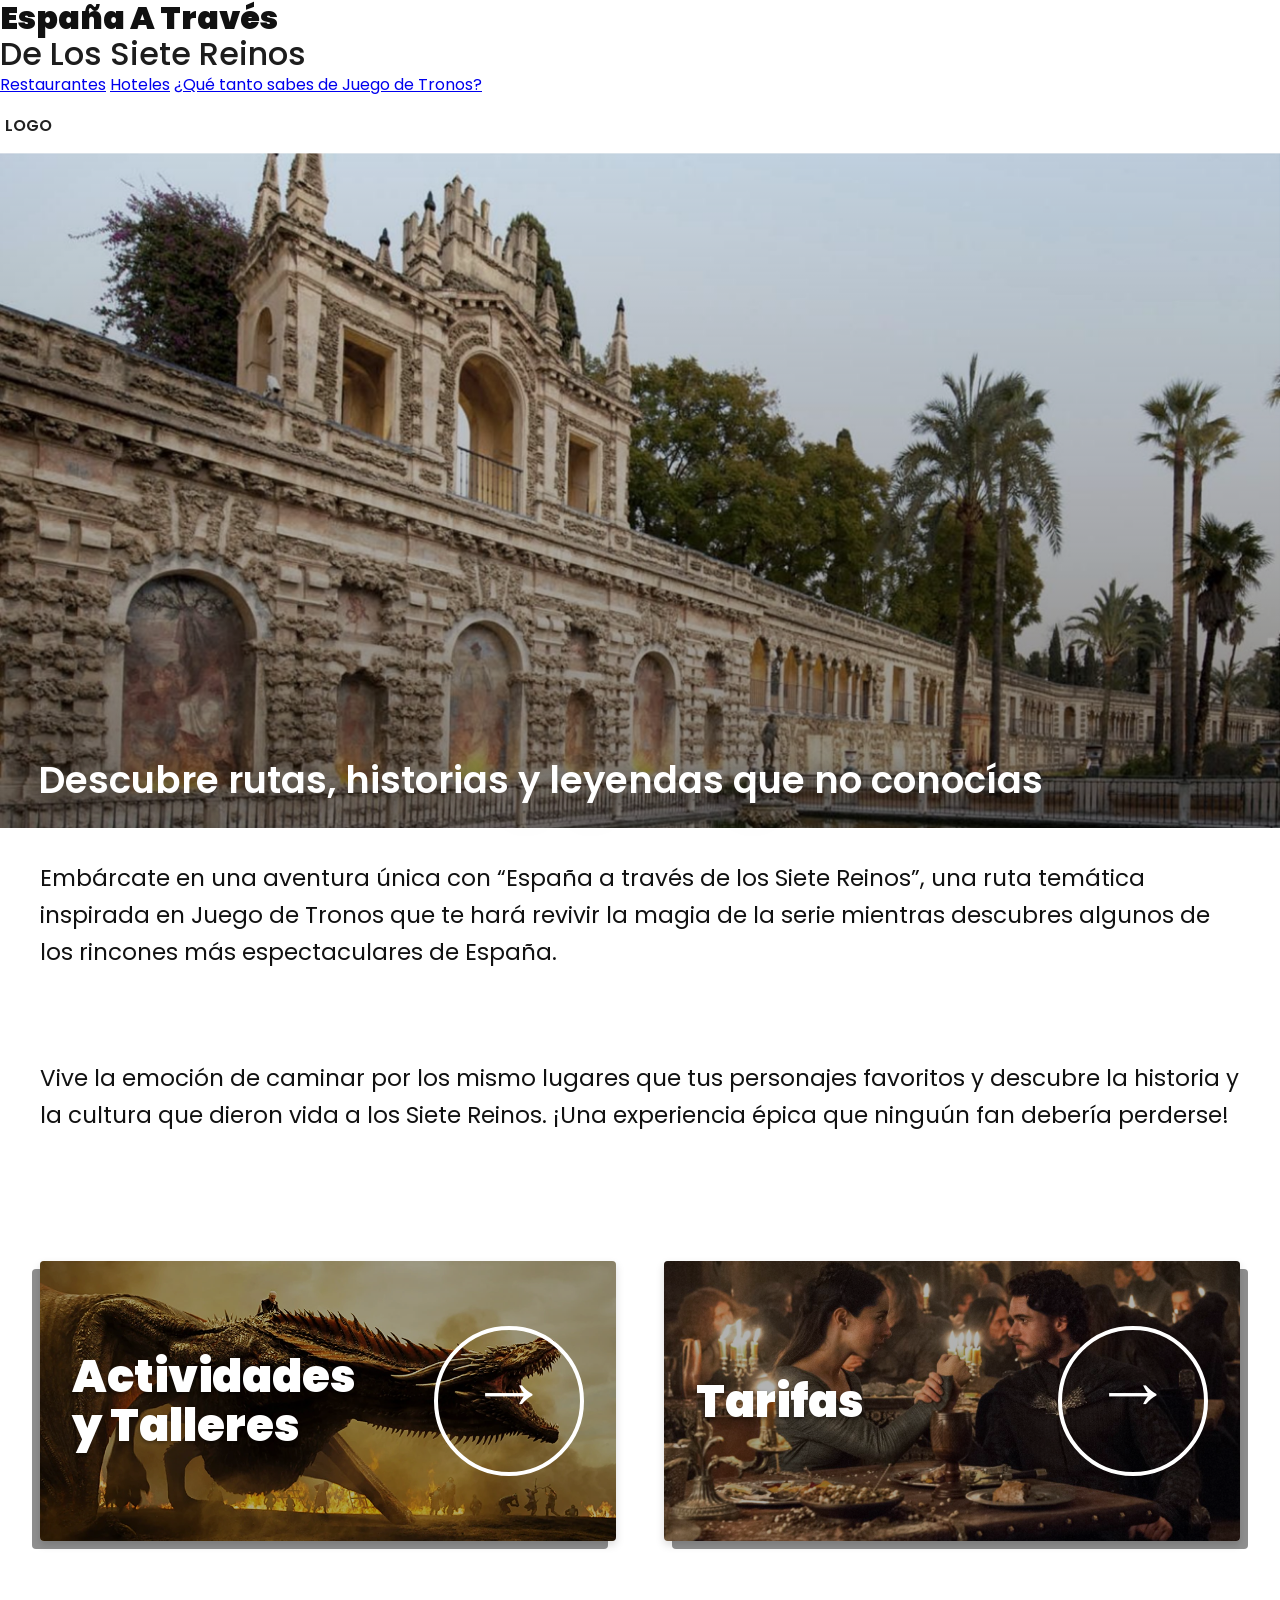
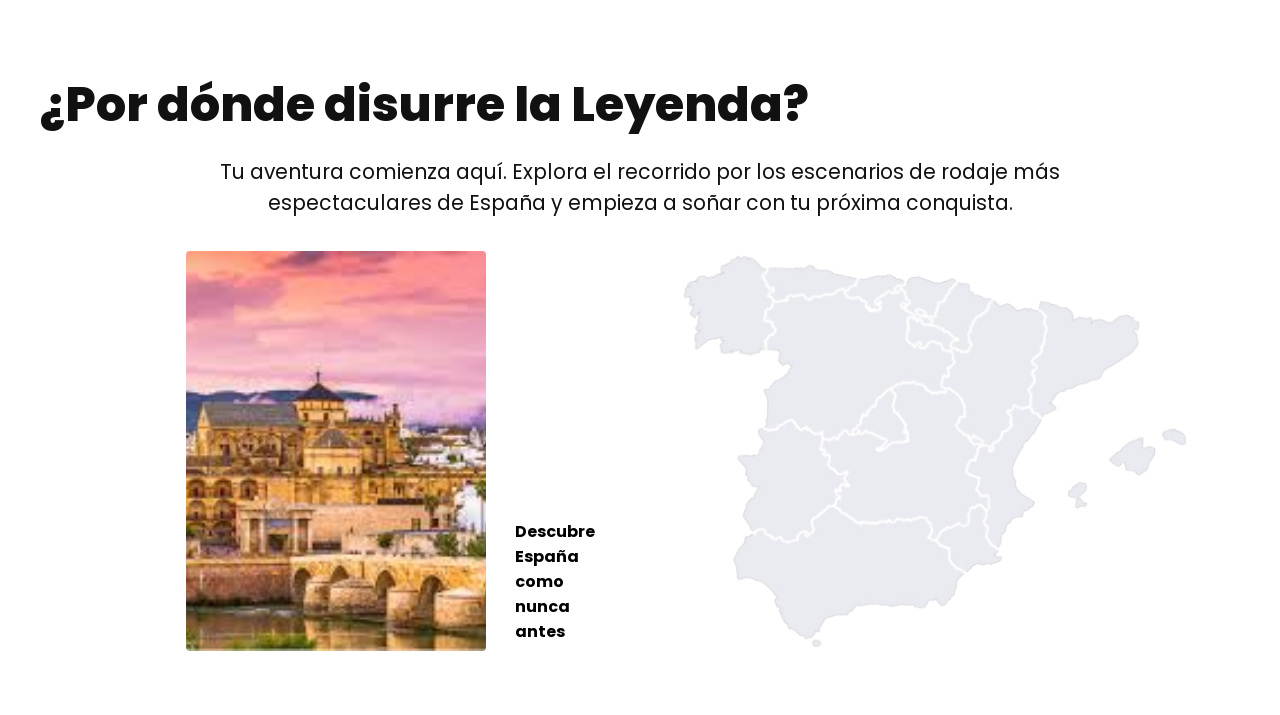
==== index.html @ ad46dc96 "Rutas y mejoras de act y tarifas" ====
<!DOCTYPE html>
<html lang="es">

<head>
    <meta charset="UTF-8">
    <meta name="viewport" content="width=device-width, initial-scale=1.0">
    <title>España A Través De Los 7 Reinos</title>
    <link href="https://fonts.googleapis.com/css2?family=Poppins:wght@400;600;800;900&display=swap" rel="stylesheet">
    <link rel="stylesheet" href="styles/main.css">
</head>

<body>
    <header class="site-header">
        <div class="header-inner">
            <div class="brand">
                <span class="brandLarge">
                    España A Través<br>
                    <small class="branSmall">De Los Siete Reinos</small>
                </span>
            </div>
            <nav class="main-nav">
                <a href="#">Restaurantes</a>
                <a href="#">Hoteles</a>
                <a href="#" class="mainNavFix">¿Qué tanto sabes de Juego de Tronos?</a>
            </nav>

            <div class="logo-circle">LOGO</div>
        </div>
    </header>

    <section class="hero" aria-label="Jardines históricos">
        <div class="hero-inner">
            <h1>Descubre rutas, historias y leyendas que no conocías</h1>
        </div>
    </section>
    <main class="intro">
        <p>
            Embárcate en una aventura única con “España a través de los Siete Reinos”,
            una ruta temática inspirada en Juego de Tronos que te hará revivir la magia
            de la serie mientras descubres algunos de los rincones más espectaculares
            de España.
        </p>
        <br>
        <p class="secondText">
            Vive la emoción de caminar por los mismo lugares que tus personajes favoritos y
            descubre la historia y la cultura que dieron vida a los Siete Reinos. ¡Una
            experiencia épica que ninguún fan debería perderse!
        </p>
        <section class="cards-section">
            <div class="cards-container">
                <div class="card card1">
                    <img src="images/actividadesTalleres.webp" alt="Actividades y Talleres">
                    <div class="card-overlay">
                        <h3>Actividades<br>y Talleres</h3>
                        <div class="card-icon">→</div>
                    </div>
                </div>
                <div class="card">
                    <img src="images/tarifas.jpeg" alt="Tarifas">
                    <div class="card-overlay">
                        <h3>Tarifas</h3>
                        <div class="card-icon">→</div>
                    </div>
                </div>
            </div>
        </section>

        <!-- nueva sección de ruta/leyenda -->
        <section class="route-section">
            <h2>¿Por dónde disurre la Leyenda?</h2>
            <p class="route-intro">
                Tu aventura comienza aquí. Explora el recorrido por los escenarios de rodaje más espectaculares
                de España y empieza a soñar con tu próxima conquista.
            </p>
            <div class="route-grid">
                <div class="route-figure">
                    <div class="route-image">
                        <img src="images/spainMap/default.jpeg" alt="Puente de Córdoba">
                    </div>
                    <div class="route-caption-right">Descubre España<br>como nunca antes</div>
                </div>
                <div class="route-map">
                    <img src="images/spainMap/spainMap.png" alt="Mapa de España">
                    <!-- aquí se podrán posicionar los marcadores dinámicamente más adelante -->
                </div>
            </div>
        </section>
    </main>
    <!-- TODO: GALERIA DE FOTOS POR LAS QUE ESTAN ACTUALIZADAS EN EL DRIVE. UNA DE CADA DE LOS QUE ESTAN EN EL MAPITA-->
</body>

</html>
---- styles/main.css ----
:root {
    --white: #fff;
    --overlay-end: rgba(0, 0, 0, 0.45);
    --overlay-start: rgba(0, 0, 0, 0.00);
}

* {
    margin: 0;
    padding: 0;
    box-sizing: border-box;
    font-family: 'Poppins', Arial, sans-serif;
}

body {
    color: #111;
}

/* Cabecera */
.route-figure {
    display: flex;
    align-items: flex-end; /* align children to the bottom */
    gap: 1rem;
    width: 50%;
    justify-self: center;
}

.route-figure .route-image {
    flex: 0 0 300px;       /* image column width (adjust as needed) */
    aspect-ratio: 3 / 4;   /* preserve rectangular shape */
    overflow: hidden;
    border-radius: 4px;
}

.route-figure .route-image img {
    width: 100%;
    height: 100%;
    object-fit: cover;
    display: block;
}

.route-caption-right {
    align-self: flex-end;   /* ensure caption sits at the bottom of the image */
    font-weight: 700;
    color: #000;
    background: rgba(255,255,255,0.9);
    padding: 0.4rem 0.8rem;
    border-radius: 4px;
}
    gap: 3.5rem;
    margin-left: auto;
}

.main-nav a {
    color: var(--white);
    text-decoration: none;
    font-size: clamp(0.25rem, 2.5vw, 1.5rem);
    font-weight: 500;
    line-height: 1.1;
    align-self: center;
}

.mainNavFix {
    width: 18rem;
}

/* Portada */
.hero {
    position: relative;
    background-image: url("../images/hero.png");
    background-size: cover;
    background-position: center top;
    background-repeat: no-repeat;
    min-width: 100%;
    min-height: 100%;
}

.hero::before {
    content: "";
    position: absolute;
    inset: 0;
    background: linear-gradient(180deg, var(--overlay-start), var(--overlay-end));
    z-index: 1;
}

.hero-inner {
    position: relative;
    z-index: 2;
    display: flex;
    align-items: flex-end;
    min-height: 75vh;
    padding-left: clamp(0.5rem, 3vw, 3rem);
    padding-bottom: clamp(1rem, 3vh, 2.5rem);
}

.hero h1 {
    color: var(--white);
    text-shadow: 0 8px 24px rgba(0, 0, 0, 0.6);
    margin: 0;
    font-size: clamp(1.5rem, 2.9vw, 3rem);
    font-weight: 600;
    line-height: 1.1;
    max-width: 80vw;
}

.logo-circle {
    width: 56px;
    height: 56px;
    border-radius: 50%;
    background: rgba(255, 255, 255, 0.35);
    display: flex;
    align-items: center;
    justify-content: center;
    color: #222;
    font-weight: 600;
}

/* Ajuste para titulo superior izquierda */
.brandLarge {
    font-size: clamp(1rem, 2.5vw, 2rem);
    font-weight: 900;
    line-height: 1.1;
}

.branSmall {
    font-size: clamp(1rem, 2.5vw, 2rem);
    font-weight: 500;
    line-height: 1.1;
    opacity: 0.95;
}

/*MAIN */
/* INTRO TEXT */
.intro {
    margin: 0 auto;
}

.intro p {
    font-size: clamp(1rem, 1.8vw, 3rem);
    line-height: 1.6;
    margin: 2rem 0;
    text-align: left;
    padding: 0 40px;
}

.intro p.secondText {
    margin-bottom: 4rem;
}

/* ACTIVIDADES Y TARIFAS */
.cards-section {
    padding: 4rem 40px;
    background-color: #fff;
}

.cards-container {
    max-width: 1200px;
    margin: 0 auto;
    display: grid;
    grid-template-columns: 1fr 1fr;
    gap: 3rem;
}

.card {
    position: relative;
    height: 280px;
    border-radius: 4px;
    overflow: hidden;
    cursor: pointer;
    box-shadow: 0 4px 8px rgba(0, 0, 0, 0.15),
        8px 8px 0 #8f8f8f;
    transition: transform 0.3s ease, box-shadow 0.3s ease;
}

.card:hover {
    transform: translateY(-4px);
    box-shadow: 0 8px 16px rgba(0, 0, 0, 0.2),
        12px 12px 0 #c0c0c0;
}

.card1 {
    box-shadow: 0 4px 8px rgba(0, 0, 0, 0.15),
        -8px 8px 0 #8f8f8f;
    transition: transform 0.3s ease, box-shadow 0.3s ease;
}

.card1:hover {
    transform: translateY(-4px);
    box-shadow: 0 8px 16px rgba(0, 0, 0, 0.2),
        -12px 12px 0 #c0c0c0;
}

.card img {
    width: 100%;
    height: 100%;
    object-fit: cover;
    display: block;
}

.card1 img {
    transform: scaleX(-1);
}

.card-overlay {
    position: absolute;
    inset: 0;
    background: rgba(0, 0, 0, 0.3);
    display: flex;
    align-items: center;
    justify-content: space-between;
    padding: 2rem;
    color: white;
}

.card-overlay h3 {
    font-size: clamp(1.8rem, 3.5vw, 2.8rem);
    font-weight: 900;
    line-height: 1.1;
    margin: 0;
    text-shadow: 0 2px 4px rgba(0, 0, 0, 0.4);
}

.card-icon {
    width: 150px;
    height: 150px;
    border: 4px solid white;
    border-radius: 50%;
    display: flex;
    justify-content: center;
    font-size: 5rem;
    flex-shrink: 0;
    transition: background 0.3s, color 0.3s;
}

.card:hover .card-icon {
    background: rgba(255, 255, 255, 1);
    color: #000000;
}

/* MAPA DE ESPAÑA*/
.route-section {
    padding: 4rem 40px;
    background-color: #fff;
    text-align: left;
}

.route-section h2 {
    font-size: clamp(2rem, 4vw, 3rem);
    font-weight: 800;
    margin-bottom: 1rem;
}

.route-section .route-intro {
    margin: 1rem 5rem 2rem;
    font-size: clamp(1rem, 1.6vw, 1.8rem);
    line-height: 1.5;
    text-align: center;
}

.route-grid {
    display: grid;
    grid-template-columns: 1fr 1fr;
    gap: 2rem;
    align-items: center;
    justify-items: center; 
}

.route-image {
    position: relative;
    width: 50%;                
    aspect-ratio: 3 / 4;/* Con esto fuerzo la "forma" de rectangulo */
    overflow: hidden;          
    border-radius: 4px;
    display: flex;
}

.route-image img {
    width: 100%;
    height: 100%;             
    object-fit: cover;   
}

.route-caption {
    color: #000;
    border-radius: 4px;
    text-align: right;
}

.route-map img {
    width: 100%;
    display: block;
    border-radius: 4px;
}

/* Responsive */
@media (max-width:1158px) {
    .hero-inner {
        padding: 2rem;
        min-height: 60vh;
    }

    .main-nav {
        display: none;
    }

    .hero h1 {
        font-size: clamp(1.4rem, 5.5vw, );
    }

    .cards-container {
        grid-template-columns: 1fr;
        gap: 2rem;
    }

    .card {
        height: 250px;
    }

}
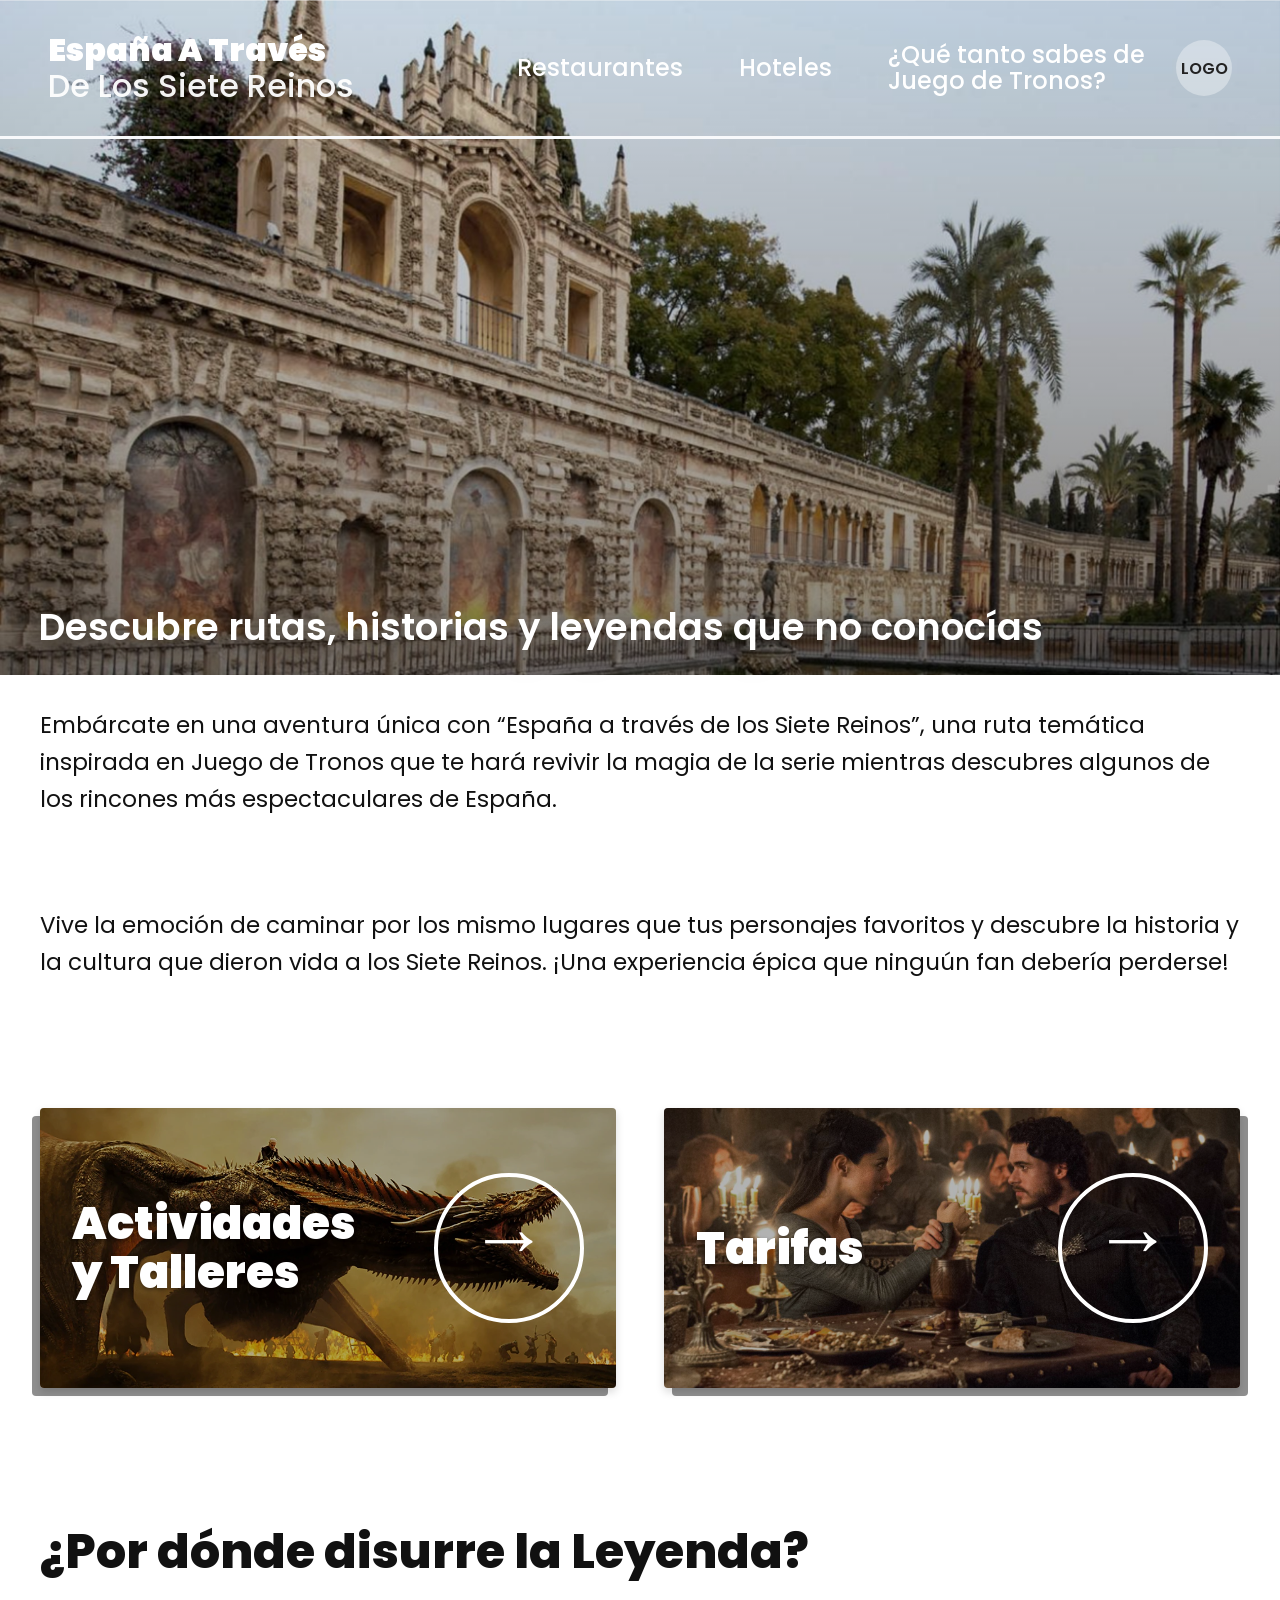
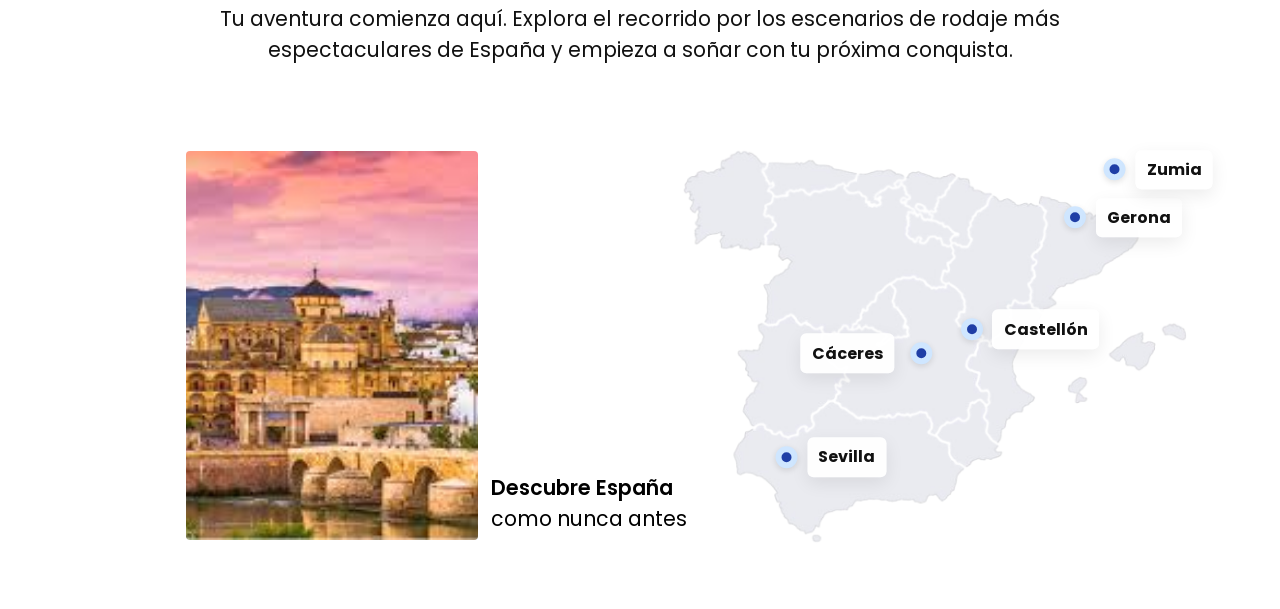
==== commit 238f5882: "Seccion de rutas por españa" ====
--- a/index.html
+++ b/index.html
@@ -73,15 +73,38 @@
                 de España y empieza a soñar con tu próxima conquista.
             </p>
             <div class="route-grid">
-                <div class="route-figure">
-                    <div class="route-image">
-                        <img src="images/spainMap/default.jpeg" alt="Puente de Córdoba">
-                    </div>
-                    <div class="route-caption-right">Descubre España<br>como nunca antes</div>
+                <div class="route-image">
+                    <img src="images/spainMap/default.jpeg" alt="Puente de Córdoba">
+                    <span class="route-caption">Descubre España<br><span class="route-sub-caption"> como nunca antes</span></span>
                 </div>
                 <div class="route-map">
                     <img src="images/spainMap/spainMap.png" alt="Mapa de España">
                     <!-- aquí se podrán posicionar los marcadores dinámicamente más adelante -->
+                    <!-- Pines de ejemplo -->
+                    <div class="map-pin" style="left:30%; top:78%;">
+                        <span class="pin-dot" aria-hidden="true"></span>
+                        <span class="pin-label">Sevilla</span>
+                    </div>
+
+                    <div class="map-pin label-left" style="left:36%; top:52%;">
+                        <span class="pin-dot" aria-hidden="true"></span>
+                        <span class="pin-label">Cáceres</span>
+                    </div>
+
+                    <div class="map-pin" style="left:64%; top:46%;">
+                        <span class="pin-dot" aria-hidden="true"></span>
+                        <span class="pin-label">Castellón</span>
+                    </div>
+
+                    <div class="map-pin" style="left:80%; top:18%;">
+                        <span class="pin-dot" aria-hidden="true"></span>
+                        <span class="pin-label">Gerona</span>
+                    </div>
+
+                    <div class="map-pin" style="left:86%; top:6%;">
+                        <span class="pin-dot" aria-hidden="true"></span>
+                        <span class="pin-label">Zumia</span>
+                    </div>
                 </div>
             </div>
         </section>
--- a/styles/main.css
+++ b/styles/main.css
@@ -16,36 +16,27 @@
 }
 
 /* Cabecera */
-.route-figure {
-    display: flex;
-    align-items: flex-end; /* align children to the bottom */
-    gap: 1rem;
-    width: 50%;
-    justify-self: center;
-}
-
-.route-figure .route-image {
-    flex: 0 0 300px;       /* image column width (adjust as needed) */
-    aspect-ratio: 3 / 4;   /* preserve rectangular shape */
-    overflow: hidden;
-    border-radius: 4px;
-}
-
-.route-figure .route-image img {
-    width: 100%;
-    height: 100%;
-    object-fit: cover;
-    display: block;
-}
-
-.route-caption-right {
-    align-self: flex-end;   /* ensure caption sits at the bottom of the image */
-    font-weight: 700;
-    color: #000;
-    background: rgba(255,255,255,0.9);
-    padding: 0.4rem 0.8rem;
-    border-radius: 4px;
-}
+.site-header {
+    position: absolute;
+    top: 0;
+    left: 0;
+    right: 0;
+    z-index: 5;
+    border-bottom: 3px solid #f8f9fb;
+}
+
+.header-inner {
+    display: flex;
+    justify-content: space-between;
+    align-items: center;
+    padding: 1.25rem 3rem;
+    padding-top: 2rem;
+    padding-bottom: 2rem;
+    color: var(--white);
+}
+
+.main-nav {
+    display: flex;
     gap: 3.5rem;
     margin-left: auto;
 }
@@ -250,7 +241,7 @@
 }
 
 .route-section .route-intro {
-    margin: 1rem 5rem 2rem;
+    margin: 1rem 5rem 5rem;
     font-size: clamp(1rem, 1.6vw, 1.8rem);
     line-height: 1.5;
     text-align: center;
@@ -266,29 +257,89 @@
 
 .route-image {
     position: relative;
-    width: 50%;                
-    aspect-ratio: 3 / 4;/* Con esto fuerzo la "forma" de rectangulo */
-    overflow: hidden;          
+    width: 50%;
+    aspect-ratio: 3 / 4; /* fuerza la forma rectangular */
+    overflow: visible;   /* permitir que la caption se muestre fuera */
     border-radius: 4px;
-    display: flex;
+    display: block;
 }
 
 .route-image img {
     width: 100%;
-    height: 100%;             
-    object-fit: cover;   
-}
-
-.route-caption {
+    height: 100%;
+    object-fit: cover;
+    display: block;
+    border-radius: 4px;
+}
+
+/* mover la caption fuera a la derecha y alineada al fondo */
+.route-image .route-caption {
+    position: absolute;
+    left: calc(100%);
+    bottom: 0;
+    padding: 0.4rem 0.8rem;
     color: #000;
-    border-radius: 4px;
-    text-align: right;
+    white-space: nowrap;
+    z-index: 5;
+    font-size: clamp(0.5rem, 1.6vw, 1.6rem);
+    font-weight: 600;
+}
+.route-sub-caption{
+    font-weight: 400;
+        font-size: clamp(0.5rem, 1.6vw, 1.5rem);
+}
+/* En pantallas pequeñas la caption pasa debajo y entra en el flujo */
+@media (max-width: 1158px) {
+    .route-image .route-caption {
+        position: static;
+        display: inline-block;
+        margin-top: 0.75rem;
+        white-space: normal;
+        box-shadow: none;
+    }
 }
 
 .route-map img {
     width: 100%;
     display: block;
     border-radius: 4px;
+}
+
+/* MAP PINS */
+.route-map { position: relative; }
+.map-pin {
+    position: absolute;
+    display: flex;
+    align-items: center;
+    gap: 0.6rem;
+    transform: translate(-50%, -50%); /* centra el punto en la coordenada */
+    pointer-events: auto;
+}
+.map-pin .pin-dot {
+    width: 22px;
+    height: 22px;
+    border-radius: 50%;
+    background: #1f3ea6;           /* azul interior */
+    border: 6px solid #cfe6ff;     /* borde celeste */
+    box-shadow: 0 2px 6px rgba(0,0,0,0.12);
+    flex: 0 0 auto;
+}
+.map-pin .pin-label {
+    background: rgba(255,255,255,0.95);
+    padding: 0.45rem 0.7rem;
+    border-radius: 6px;
+    font-weight: 700;
+    color: #111;
+    box-shadow: 0 6px 18px rgba(0,0,0,0.08);
+    white-space: nowrap;
+}
+.map-pin.label-left { flex-direction: row-reverse; }
+.map-pin.label-left .pin-label { margin-right: 0.4rem; }
+
+@media (max-width: 600px) {
+    .map-pin .pin-dot { width: 16px; height: 16px; border-width: 4px; }
+    .map-pin .pin-label { font-size: 0.9rem; white-space: normal; }
+    .map-pin.stack { flex-direction: column; transform: translate(-50%, -60%); gap: 0.35rem; }
 }
 
 /* Responsive */
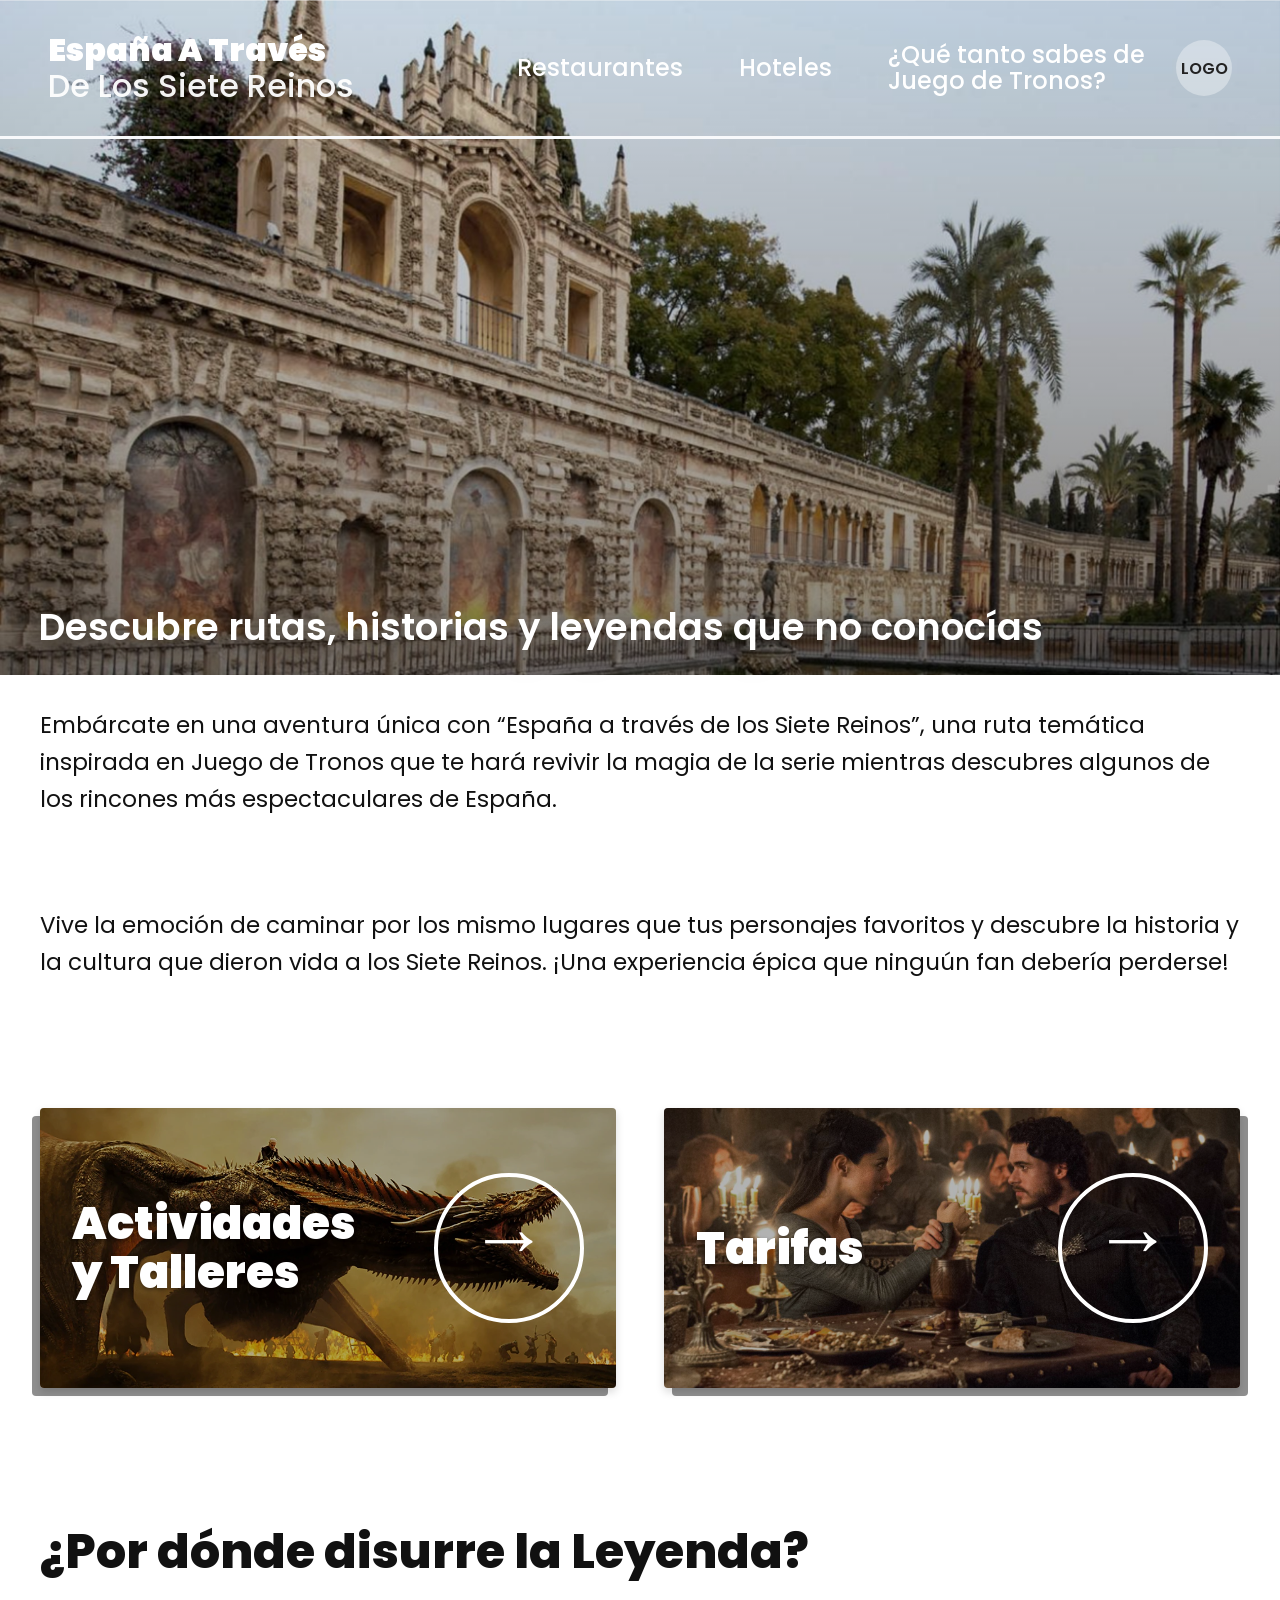
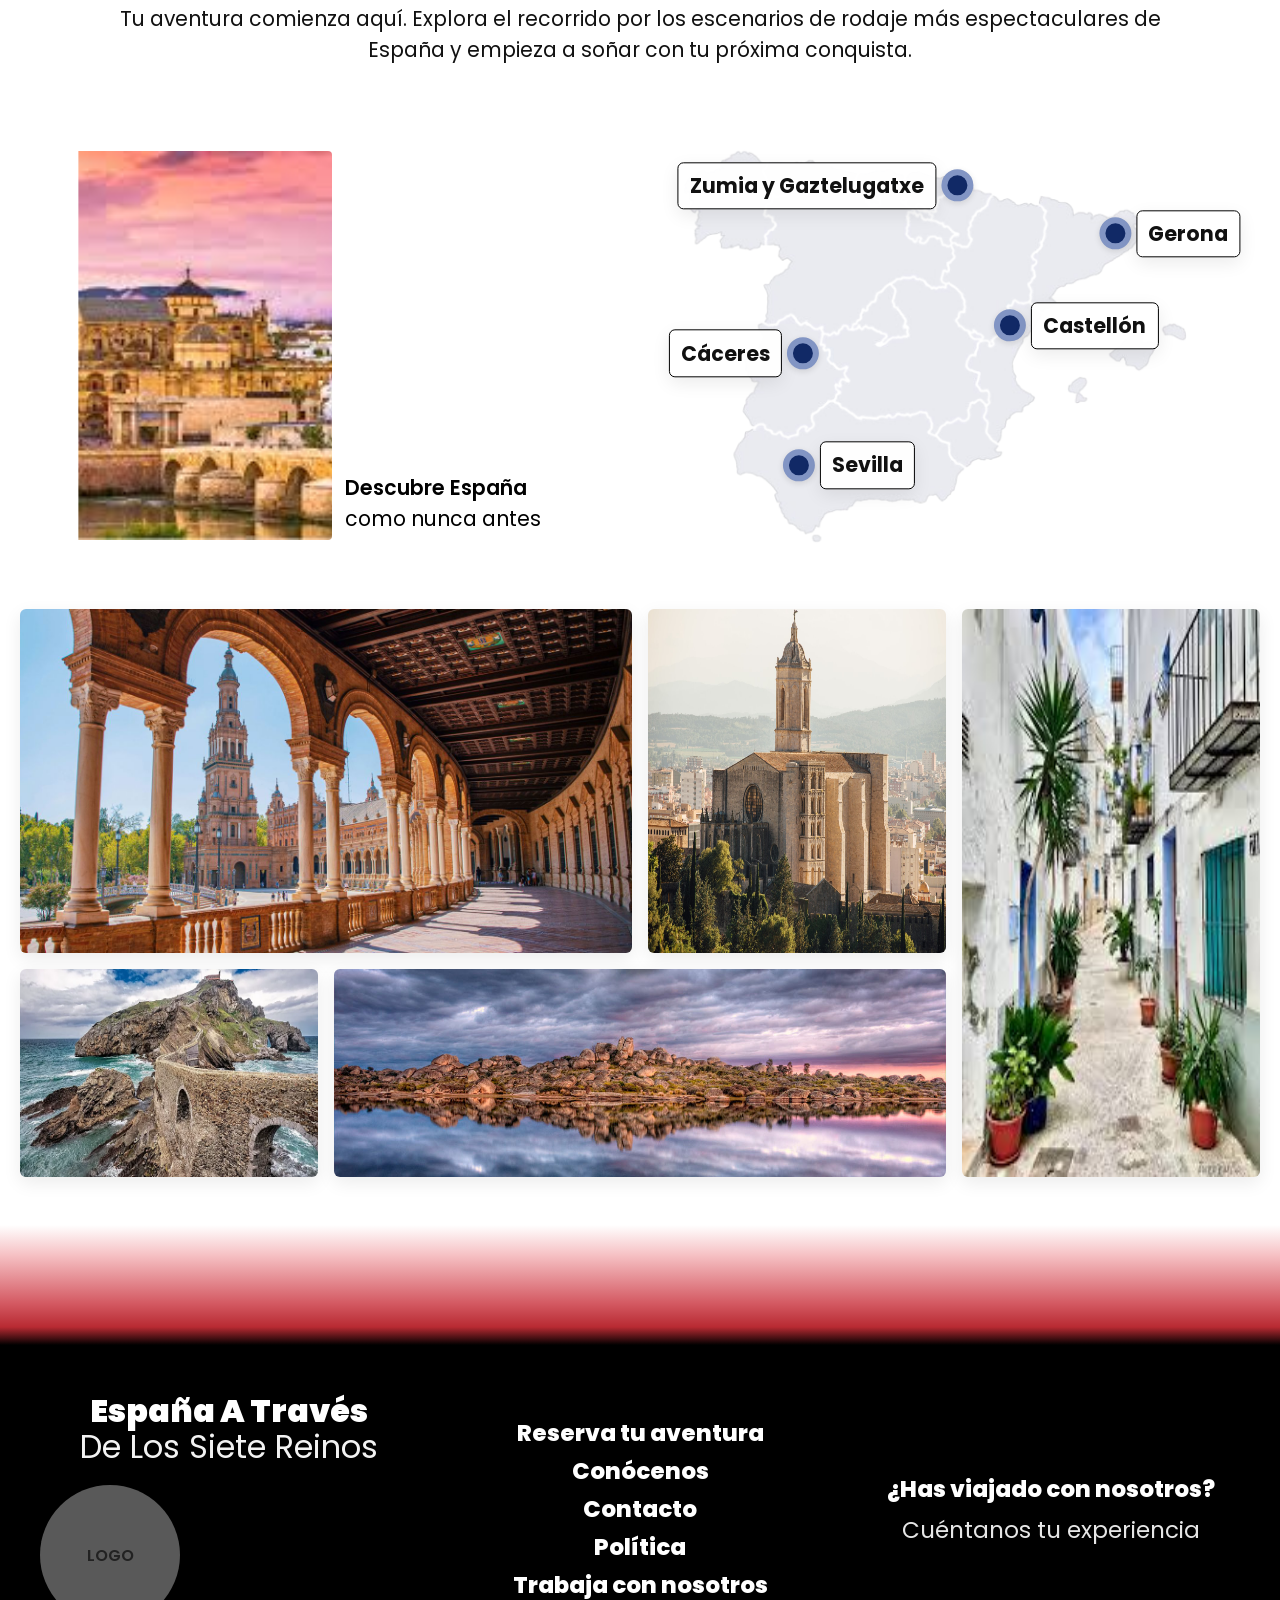
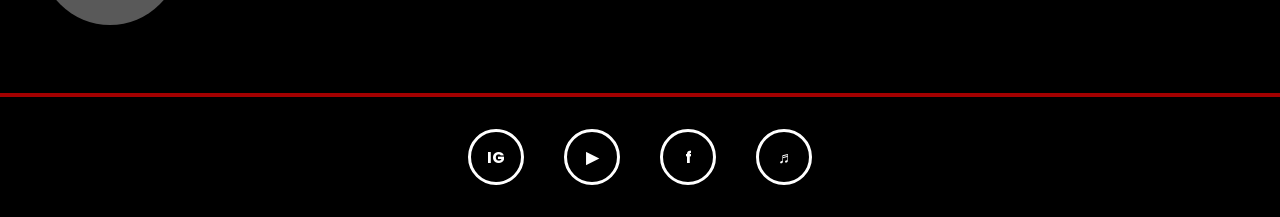
==== commit b9ae9091: "Primer boceto.TODO: Mejorar imagenes, poner logos de redes sociales en el footer y cambiar logo" ====
--- a/index.html
+++ b/index.html
@@ -64,8 +64,6 @@
                 </div>
             </div>
         </section>
-
-        <!-- nueva sección de ruta/leyenda -->
         <section class="route-section">
             <h2>¿Por dónde disurre la Leyenda?</h2>
             <p class="route-intro">
@@ -75,41 +73,97 @@
             <div class="route-grid">
                 <div class="route-image">
                     <img src="images/spainMap/default.jpeg" alt="Puente de Córdoba">
-                    <span class="route-caption">Descubre España<br><span class="route-sub-caption"> como nunca antes</span></span>
+                    <span class="route-caption">Descubre España<br><span class="route-sub-caption"> como nunca
+                            antes</span></span>
                 </div>
                 <div class="route-map">
                     <img src="images/spainMap/spainMap.png" alt="Mapa de España">
                     <!-- aquí se podrán posicionar los marcadores dinámicamente más adelante -->
                     <!-- Pines de ejemplo -->
-                    <div class="map-pin" style="left:30%; top:78%;">
+                    <div class="map-pin" style="left:33%; top:80%;">
                         <span class="pin-dot" aria-hidden="true"></span>
                         <span class="pin-label">Sevilla</span>
                     </div>
 
-                    <div class="map-pin label-left" style="left:36%; top:52%;">
+                    <div class="map-pin label-left" style="left:15%; top:52%;">
                         <span class="pin-dot" aria-hidden="true"></span>
                         <span class="pin-label">Cáceres</span>
                     </div>
 
-                    <div class="map-pin" style="left:64%; top:46%;">
+                    <div class="map-pin" style="left:72%; top:45%;">
                         <span class="pin-dot" aria-hidden="true"></span>
                         <span class="pin-label">Castellón</span>
                     </div>
 
-                    <div class="map-pin" style="left:80%; top:18%;">
+                    <div class="map-pin" style="left:88%; top:22%;">
                         <span class="pin-dot" aria-hidden="true"></span>
                         <span class="pin-label">Gerona</span>
                     </div>
 
-                    <div class="map-pin" style="left:86%; top:6%;">
+                    <div class="map-pin label-left" style="left:29%; top:10%;">
                         <span class="pin-dot" aria-hidden="true"></span>
-                        <span class="pin-label">Zumia</span>
+                        <span class="pin-label">Zumia y Gaztelugatxe</span>
                     </div>
                 </div>
             </div>
         </section>
+        <section class="gallery-section">
+            <div class="gallery-grid">
+                <figure class="gallery-item gallery-sevilla">
+                    <img src="images/gallery/Sevilla%201.jpeg" alt="Sevilla">
+                </figure>
+                <figure class="gallery-item gallery-gerona">
+                    <img src="images/gallery/Gerona%202.jpeg" alt="Gerona">
+                </figure>
+                <figure class="gallery-item gallery-castellon">
+                    <img src="images/gallery/Castellon%203.jpeg" alt="Castellón">
+                </figure>
+                <figure class="gallery-item gallery-gaztelugatxe">
+                    <img src="images/gallery/Gaxtelugatxe%204.jpeg" alt="Gaztelugatxe">
+                </figure>
+                <figure class="gallery-item gallery-caceres">
+                    <img src="images/gallery/Caceres%205.jpeg" alt="Cáceres">
+                </figure>
+            </div>
+        </section>
     </main>
-    <!-- TODO: GALERIA DE FOTOS POR LAS QUE ESTAN ACTUALIZADAS EN EL DRIVE. UNA DE CADA DE LOS QUE ESTAN EN EL MAPITA-->
+    <!-- FOOTER -->
+    <section class="site-footer" aria-label="Footer">
+        <div class="footer-gradient" aria-hidden="true"></div>
+
+        <footer class="footer-inner">
+            <div class="footer-col footer-brand">
+                <div class="brand">
+                    <span class="brandLarge">España A Través<br><small class="branSmall">De Los Siete
+                            Reinos</small></span>
+                </div>
+                <div class="logo-circle footer-logo">LOGO</div>
+            </div>
+
+            <div class="footer-col footer-links">
+                <ul>
+                    <li>Reserva tu aventura</li>
+                    <li>Conócenos</li>
+                    <li>Contacto</li>
+                    <li>Política</li>
+                    <li>Trabaja con nosotros</li>
+                </ul>
+            </div>
+
+            <div class="footer-col footer-cta">
+                <h3>¿Has viajado con nosotros?</h3>
+                <p>Cuéntanos tu experiencia</p>
+            </div>
+        </footer>
+
+        <div class="footer-divider" role="presentation"></div>
+
+        <div class="footer-social" aria-label="Redes sociales">
+            <a class="social-icon" href="#" aria-hidden="true">IG</a>
+            <a class="social-icon" href="#" aria-hidden="true">▶</a>
+            <a class="social-icon" href="#" aria-hidden="true">f</a>
+            <a class="social-icon" href="#" aria-hidden="true">♬</a>
+        </div>
+    </section>
 </body>
-
 </html>
--- a/styles/main.css
+++ b/styles/main.css
@@ -241,7 +241,8 @@
 }
 
 .route-section .route-intro {
-    margin: 1rem 5rem 5rem;
+    margin-top: 1rem;
+    margin-bottom: 5rem;
     font-size: clamp(1rem, 1.6vw, 1.8rem);
     line-height: 1.5;
     text-align: center;
@@ -252,14 +253,14 @@
     grid-template-columns: 1fr 1fr;
     gap: 2rem;
     align-items: center;
-    justify-items: center; 
+    justify-items: stretch;
 }
 
 .route-image {
     position: relative;
     width: 50%;
-    aspect-ratio: 3 / 4; /* fuerza la forma rectangular */
-    overflow: visible;   /* permitir que la caption se muestre fuera */
+    aspect-ratio: 3 / 4;
+    overflow: visible;
     border-radius: 4px;
     display: block;
 }
@@ -270,6 +271,7 @@
     object-fit: cover;
     display: block;
     border-radius: 4px;
+    padding-left: clamp(0.5rem, 3vw, 3rem);
 }
 
 /* mover la caption fuera a la derecha y alineada al fondo */
@@ -284,12 +286,259 @@
     font-size: clamp(0.5rem, 1.6vw, 1.6rem);
     font-weight: 600;
 }
-.route-sub-caption{
+
+.route-sub-caption {
     font-weight: 400;
-        font-size: clamp(0.5rem, 1.6vw, 1.5rem);
-}
-/* En pantallas pequeñas la caption pasa debajo y entra en el flujo */
-@media (max-width: 1158px) {
+    font-size: clamp(0.5rem, 1.6vw, 1.5rem);
+}
+
+.route-map img {
+    width: 100%;
+    display: block;
+    border-radius: 4px;
+}
+
+/* MAP PINS */
+.route-map {
+    position: relative;
+
+}
+
+.map-pin {
+    position: absolute;
+    display: flex;
+    align-items: center;
+    gap: 0.3rem;
+    transform: translate(-50%, -50%);
+    pointer-events: auto;
+}
+
+.map-pin .pin-dot {
+    width: 2rem;
+    height: 2rem;
+    border-radius: 50%;
+    background: #112966;
+    border: 6px solid #8295c4;
+    box-shadow: 0 2px 6px rgba(0, 0, 0, 0.12);
+    flex: 0 0 auto;
+}
+
+.map-pin .pin-label {
+    background: rgba(255, 255, 255, 0.95);
+    padding: 0.45rem 0.7rem;
+    border-radius: 6px;
+    font-weight: 700;
+    color: #111;
+    box-shadow: 0 6px 18px rgba(0, 0, 0, 0.08);
+    white-space: nowrap;
+    border: 1px solid #000;
+    font-size: clamp(0.2rem, 1.6vw, 1.3rem);
+}
+
+.map-pin.label-left {
+    flex-direction: row-reverse;
+}
+
+/* GALERÍA*/
+.gallery-grid {
+    margin: 0 auto;
+    display: grid;
+    grid-template-columns: repeat(8, 1fr);
+    gap: 1rem;
+    padding: 0 20px;
+    padding-bottom: 3rem;
+    align-items: stretch;
+}
+
+.gallery-sevilla {
+    grid-column: 1 / span 4;
+    grid-row: 1;
+}
+
+.gallery-gerona {
+    grid-column: 5 / span 2;
+    grid-row: 1;
+}
+
+.gallery-castellon {
+    grid-column: 7 / span 2;
+    grid-row: 1 / span 2;
+}
+
+.gallery-gaztelugatxe {
+    grid-column: 1 / span 2;
+    grid-row: 2;
+}
+
+.gallery-caceres {
+    grid-column: 3 / span 4;
+    grid-row: 2;
+}
+
+.gallery-item img {
+    width: 100%;
+    display: block;
+    border-radius: 6px;
+    box-shadow: 0 6px 18px rgba(0, 0, 0, 0.08);
+}
+
+/* Tamaños personalizados de cada uno */
+.gallery-gerona img {
+    height: 100%;
+}
+
+.gallery-castellon img {
+    height: 100%;
+
+}
+
+.gallery-gaztelugatxe img {
+    height: 100%;
+}
+
+/* FOOTER */
+.site-footer {
+    background: #000000;
+    color: #fff;
+}
+
+/* banda superior con sombreado rojo (#b82a32) */
+.footer-gradient {
+    height: 120px;
+    background: linear-gradient(to bottom,
+            #fff 0%,
+            #f6c1c4 25%,
+            #d45a63 65%,
+            #b82a32 85%,
+            #000000 100%);
+}
+
+/* estructura principal del footer */
+.footer-inner {
+    display: flex;
+    gap: 2rem;
+    justify-content: space-between;
+    align-items: center;
+    padding: 3rem 40px;
+    margin: 0 auto;
+}
+
+/* columnas */
+.footer-col {
+    flex: 1;
+    min-width: 180px;
+    justify-items: center;
+    text-align: center;
+}
+
+/* Brand + logo (izquierda) */
+.footer-brand .brandLarge {
+    color: #fff;
+}
+
+.footer-brand .branSmall {
+    margin-top: 0.25rem;
+    font-weight: 400;
+}
+
+/* usar el mismo estilo de .logo-circle del header pero más grande */
+.footer-logo {
+    width: 140px;
+    height: 140px;
+    border-radius: 50%;
+    background: rgba(255, 255, 255, 0.35);
+    display: flex;
+    align-items: center;
+    justify-content: center;
+    color: #222;
+    font-weight: 600;
+    margin-top: 1.25rem;
+}
+
+/* links centrales */
+.footer-links ul {
+    list-style: none;
+    text-align: center;
+    padding: 0;
+    margin: 0;
+}
+
+.footer-links li {
+    font-weight: 800;
+    margin: 0.25rem 0;
+    color: #fff;
+    font-size: clamp(0.9rem, 1.8vw, 1.5rem);
+}
+
+.footer-cta h3 {
+    font-size: clamp(0.9rem, 1.8vw, 1.5rem);
+    font-weight: 800;
+    margin-bottom: 0.4rem;
+}
+
+.footer-cta p {
+    margin: 0;
+    opacity: 0.9;
+    font-size: clamp(0.9rem, 1.8vw, 1.5rem);
+
+}
+
+/* línea divisoria (color #a30000) */
+.footer-divider {
+    margin: 1.25rem auto 0;
+    border-top: 4px solid #a30000;
+}
+
+/* zona social */
+.footer-social {
+    display: flex;
+    justify-content: center;
+    gap: 2.5rem;
+    padding: 0 20px;
+    padding-top: 2rem;
+    padding-bottom: 2rem;
+}
+
+/* iconos simples como círculos */
+.social-icon {
+    display: inline-flex;
+    align-items: center;
+    justify-content: center;
+    width: 56px;
+    height: 56px;
+    border-radius: 50%;
+    border: 3px solid #fff;
+    color: #fff;
+    text-decoration: none;
+    font-weight: 700;
+    background: transparent;
+    box-shadow: 0 6px 18px rgba(0, 0, 0, 0.4);
+}
+
+/* Responsive */
+@media (max-width:1158px) {
+    .hero-inner {
+        padding: 2rem;
+        min-height: 60vh;
+    }
+
+    .main-nav {
+        display: none;
+    }
+
+    .hero h1 {
+        font-size: clamp(1.4rem, 5.5vw, );
+    }
+
+    .cards-container {
+        grid-template-columns: 1fr;
+        gap: 2rem;
+    }
+
+    .card {
+        height: 250px;
+    }
+
     .route-image .route-caption {
         position: static;
         display: inline-block;
@@ -297,73 +546,67 @@
         white-space: normal;
         box-shadow: none;
     }
-}
-
-.route-map img {
-    width: 100%;
-    display: block;
-    border-radius: 4px;
-}
-
-/* MAP PINS */
-.route-map { position: relative; }
-.map-pin {
-    position: absolute;
-    display: flex;
-    align-items: center;
-    gap: 0.6rem;
-    transform: translate(-50%, -50%); /* centra el punto en la coordenada */
-    pointer-events: auto;
-}
-.map-pin .pin-dot {
-    width: 22px;
-    height: 22px;
-    border-radius: 50%;
-    background: #1f3ea6;           /* azul interior */
-    border: 6px solid #cfe6ff;     /* borde celeste */
-    box-shadow: 0 2px 6px rgba(0,0,0,0.12);
-    flex: 0 0 auto;
-}
-.map-pin .pin-label {
-    background: rgba(255,255,255,0.95);
-    padding: 0.45rem 0.7rem;
-    border-radius: 6px;
-    font-weight: 700;
-    color: #111;
-    box-shadow: 0 6px 18px rgba(0,0,0,0.08);
-    white-space: nowrap;
-}
-.map-pin.label-left { flex-direction: row-reverse; }
-.map-pin.label-left .pin-label { margin-right: 0.4rem; }
+
+}
+
+@media (max-width: 900px) {
+    .footer-inner {
+        flex-direction: column;
+        align-items: flex-start;
+        padding: 2rem 20px;
+        gap: 1.5rem;
+    }
+
+    .footer-brand {
+        display: flex;
+        gap: 1rem;
+        align-items: center;
+    }
+
+    .footer-links ul {
+        text-align: left;
+    }
+
+    .footer-divider,
+    .footer-social {
+        margin-left: 20px;
+        margin-right: 20px;
+    }
+
+    .footer-logo {
+        width: 110px;
+        height: 110px;
+    }
+}
 
 @media (max-width: 600px) {
-    .map-pin .pin-dot { width: 16px; height: 16px; border-width: 4px; }
-    .map-pin .pin-label { font-size: 0.9rem; white-space: normal; }
-    .map-pin.stack { flex-direction: column; transform: translate(-50%, -60%); gap: 0.35rem; }
-}
-
-/* Responsive */
-@media (max-width:1158px) {
-    .hero-inner {
-        padding: 2rem;
-        min-height: 60vh;
-    }
-
-    .main-nav {
-        display: none;
-    }
-
-    .hero h1 {
-        font-size: clamp(1.4rem, 5.5vw, );
-    }
-
-    .cards-container {
-        grid-template-columns: 1fr;
-        gap: 2rem;
-    }
-
-    .card {
-        height: 250px;
-    }
-
+    .map-pin .pin-dot {
+        width: 16px;
+        height: 16px;
+        border-width: 4px;
+    }
+
+    .map-pin .pin-label {
+        font-size: 0.9rem;
+        white-space: normal;
+    }
+
+    .map-pin.stack {
+        flex-direction: column;
+        transform: translate(-50%, -60%);
+        gap: 0.35rem;
+    }
+}
+
+@media (max-width: 520px) {
+    .footer-logo {
+        width: 96px;
+        height: 96px;
+    }
+
+    .social-icon {
+        width: 46px;
+        height: 46px;
+        border-width: 2px;
+    }
 }
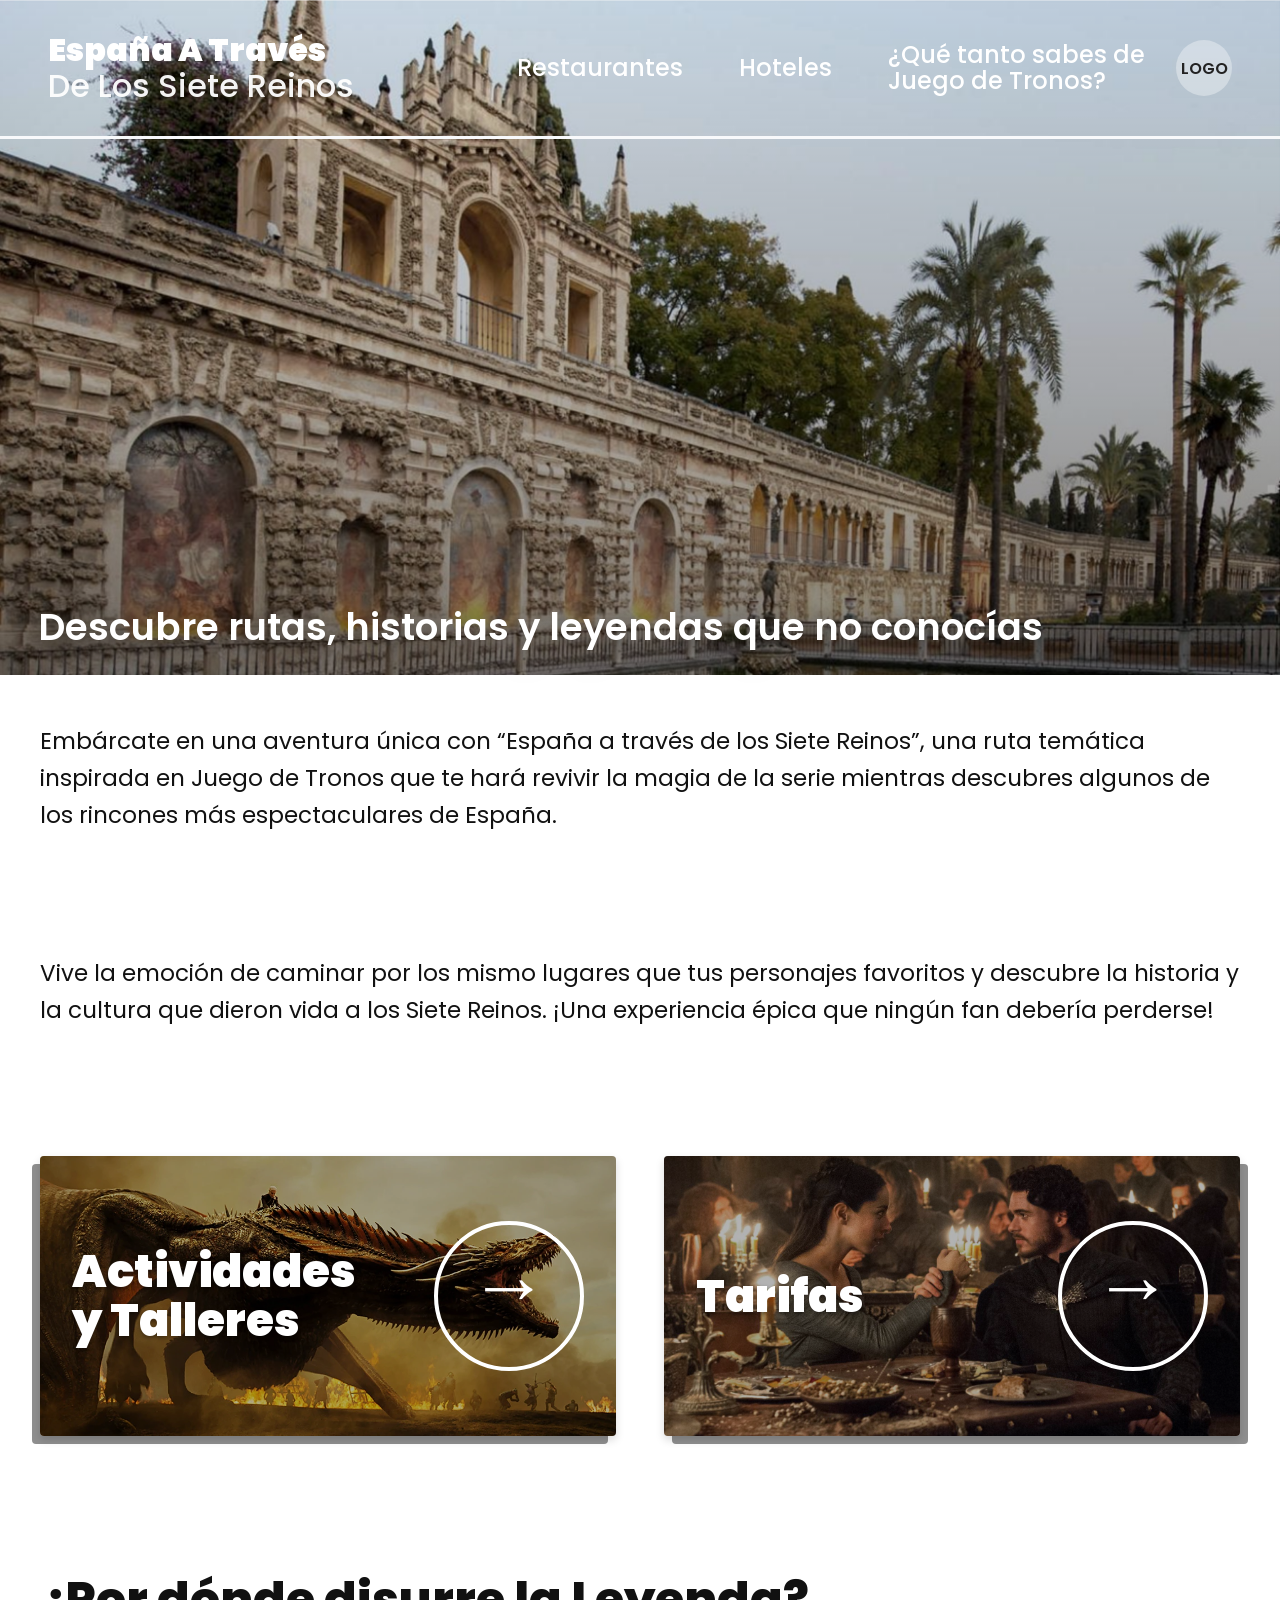
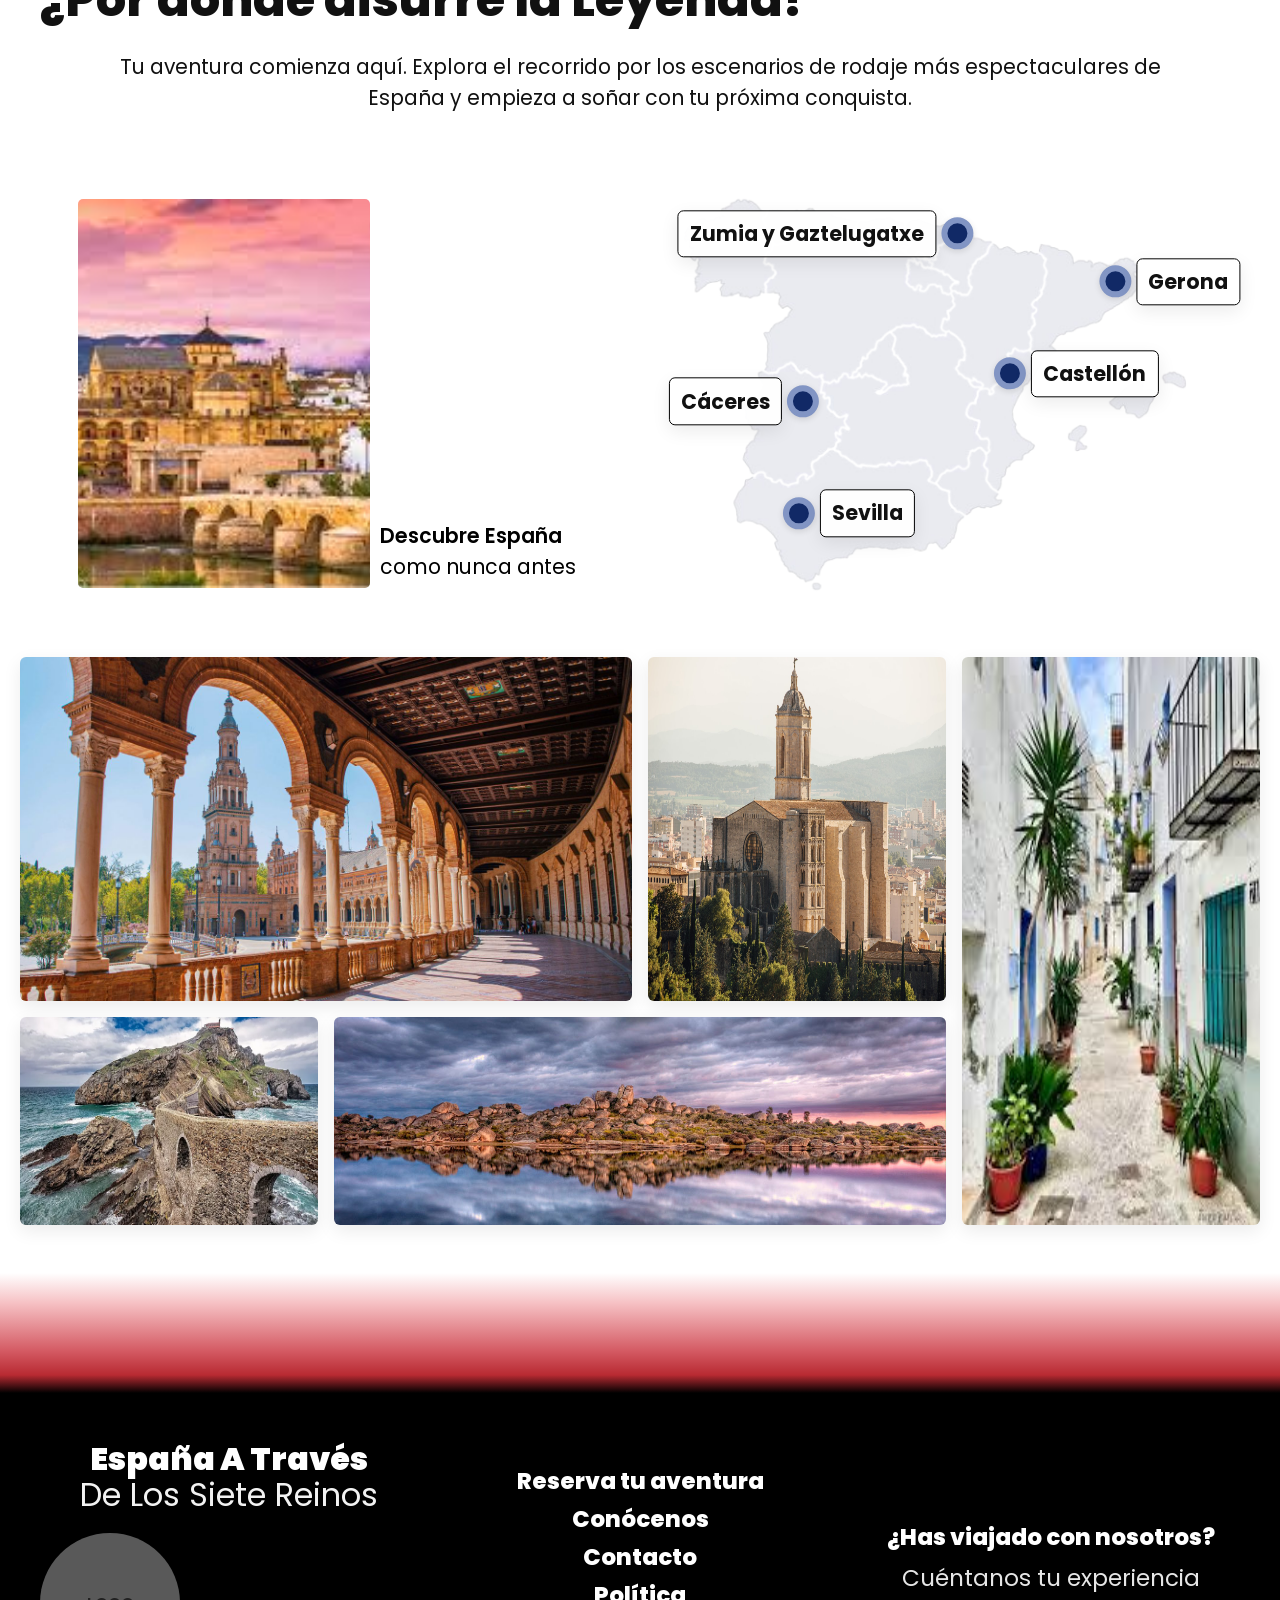
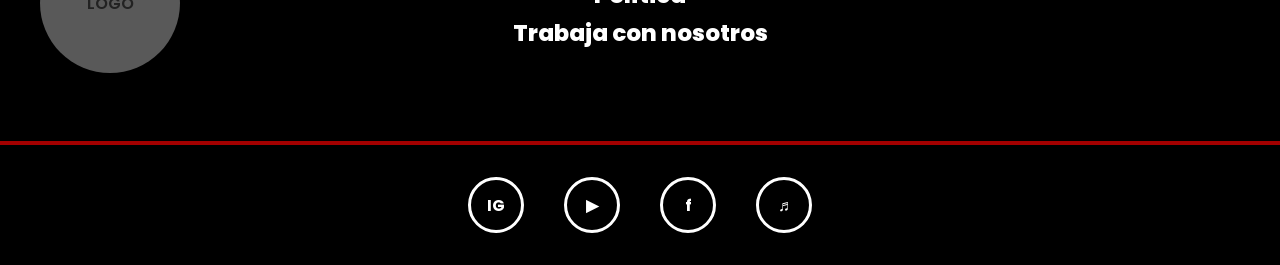
==== commit 76dc66d5: "Primera animacion: bajar del header" ====
--- a/index.html
+++ b/index.html
@@ -44,7 +44,7 @@
         <p class="secondText">
             Vive la emoción de caminar por los mismo lugares que tus personajes favoritos y
             descubre la historia y la cultura que dieron vida a los Siete Reinos. ¡Una
-            experiencia épica que ninguún fan debería perderse!
+            experiencia épica que ningún fan debería perderse!
         </p>
         <section class="cards-section">
             <div class="cards-container">
@@ -165,5 +165,6 @@
             <a class="social-icon" href="#" aria-hidden="true">♬</a>
         </div>
     </section>
+    <script src="scripts/main.js" defer></script>
 </body>
 </html>
--- a/styles/main.css
+++ b/styles/main.css
@@ -128,7 +128,7 @@
 .intro p {
     font-size: clamp(1rem, 1.8vw, 3rem);
     line-height: 1.6;
-    margin: 2rem 0;
+    margin: 3rem 0;
     text-align: left;
     padding: 0 40px;
 }
@@ -270,14 +270,15 @@
     height: 100%;
     object-fit: cover;
     display: block;
-    border-radius: 4px;
-    padding-left: clamp(0.5rem, 3vw, 3rem);
+    border-radius: 5px;
+    margin-left: clamp(0.5rem, 3vw, 3rem);
+    /*border: 2px solid #000; Estos bordes pueden quedar bien*/
 }
 
 /* mover la caption fuera a la derecha y alineada al fondo */
 .route-image .route-caption {
     position: absolute;
-    left: calc(100%);
+    left: calc(112%);
     bottom: 0;
     padding: 0.4rem 0.8rem;
     color: #000;
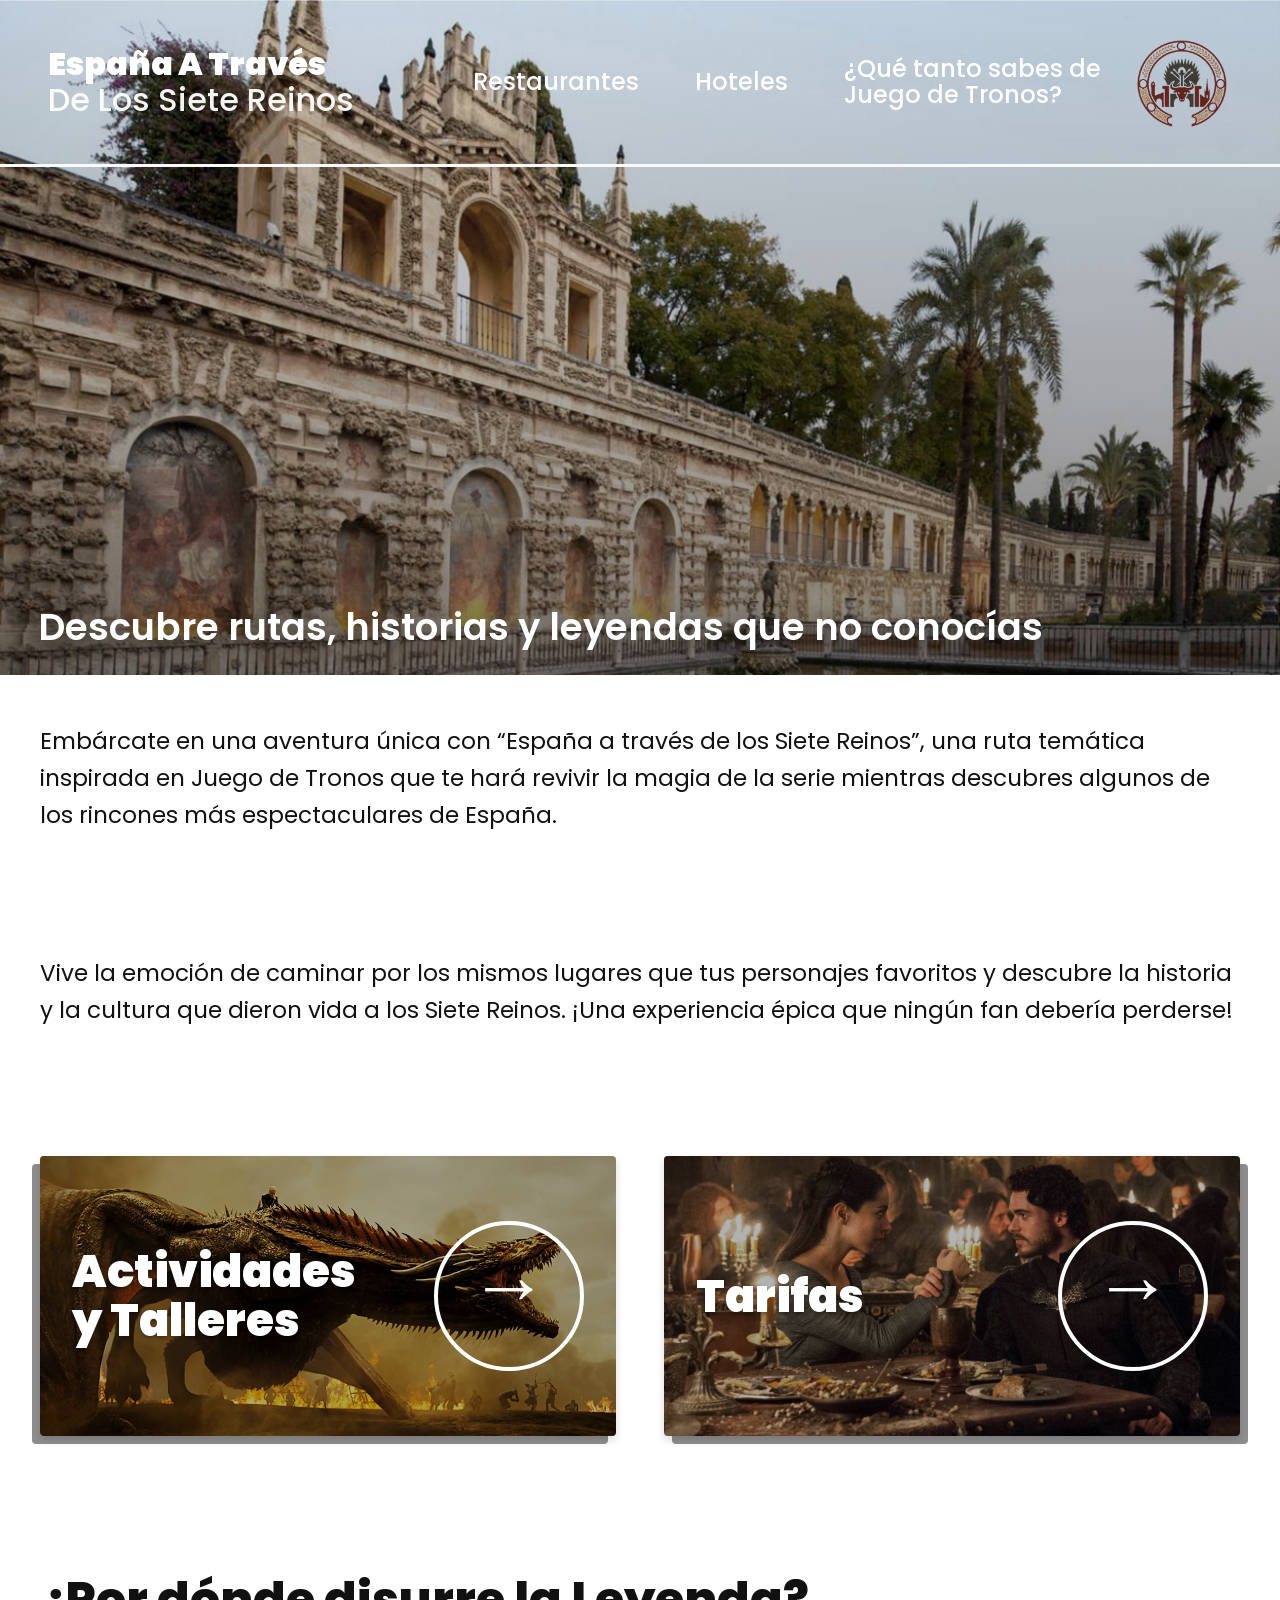
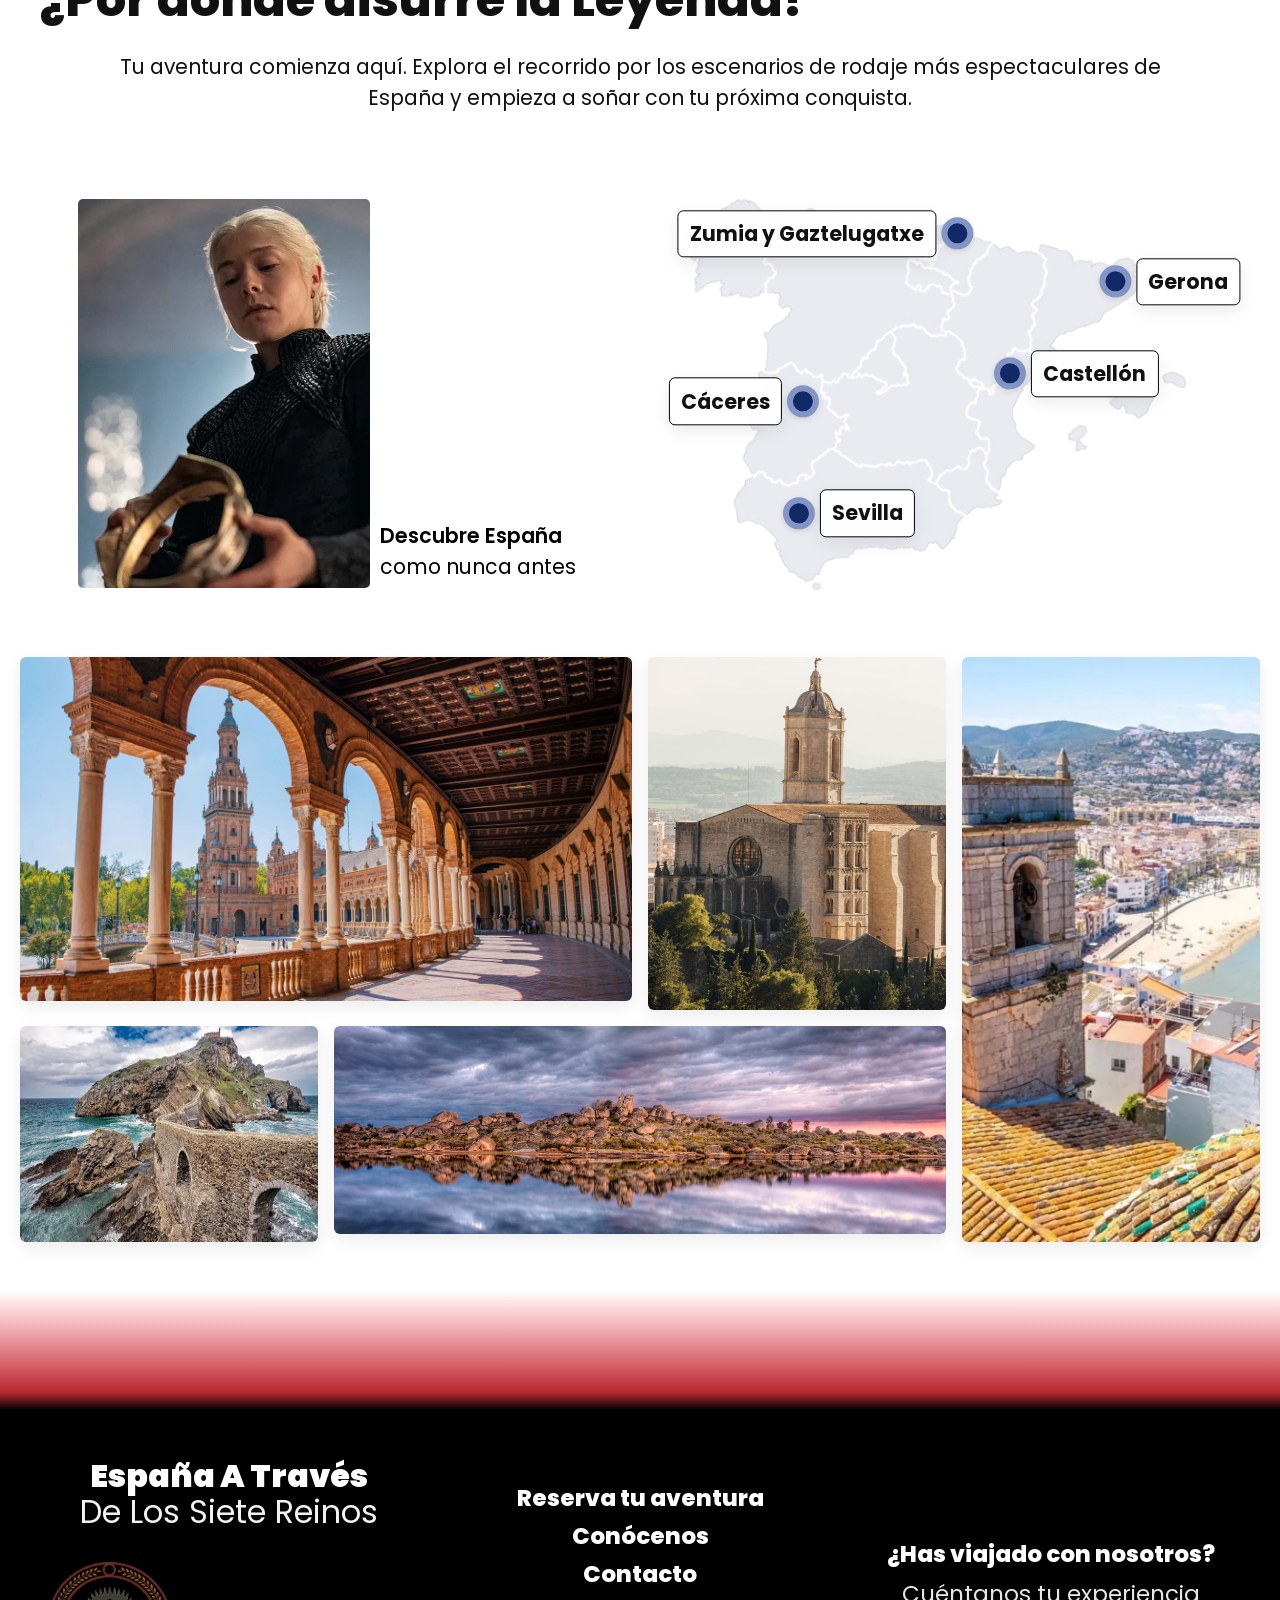
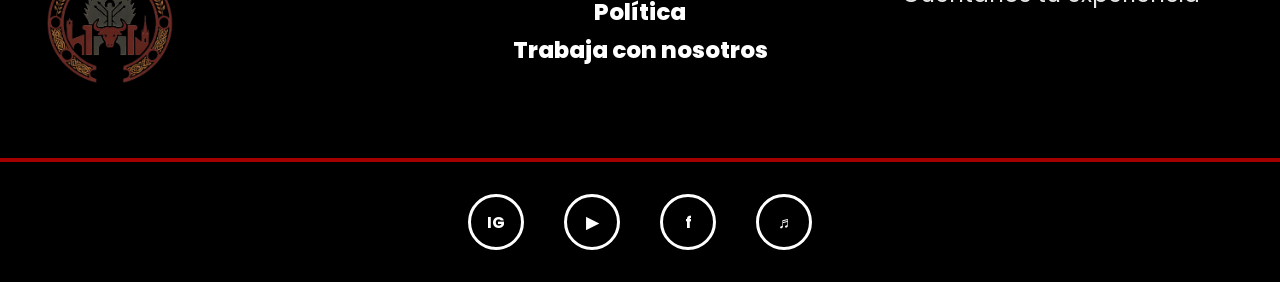
==== commit 24ebb77a: "Terminado y repasado texto y mejorado imagenes" ====
--- a/index.html
+++ b/index.html
@@ -7,6 +7,7 @@
     <title>España A Través De Los 7 Reinos</title>
     <link href="https://fonts.googleapis.com/css2?family=Poppins:wght@400;600;800;900&display=swap" rel="stylesheet">
     <link rel="stylesheet" href="styles/main.css">
+    <link rel="icon" type="image/png" href="images/logo.png" />   
 </head>
 
 <body>
@@ -24,7 +25,7 @@
                 <a href="#" class="mainNavFix">¿Qué tanto sabes de Juego de Tronos?</a>
             </nav>
 
-            <div class="logo-circle">LOGO</div>
+            <div class="logo-circle"><img src="images/logo.png" alt=""></div>
         </div>
     </header>
 
@@ -42,7 +43,7 @@
         </p>
         <br>
         <p class="secondText">
-            Vive la emoción de caminar por los mismo lugares que tus personajes favoritos y
+            Vive la emoción de caminar por los mismos lugares que tus personajes favoritos y
             descubre la historia y la cultura que dieron vida a los Siete Reinos. ¡Una
             experiencia épica que ningún fan debería perderse!
         </p>
@@ -137,7 +138,7 @@
                     <span class="brandLarge">España A Través<br><small class="branSmall">De Los Siete
                             Reinos</small></span>
                 </div>
-                <div class="logo-circle footer-logo">LOGO</div>
+                <div class="logo-circle footer-logo"><img src="images/logo.png" alt=""></div>
             </div>
 
             <div class="footer-col footer-links">
--- a/styles/main.css
+++ b/styles/main.css
@@ -94,16 +94,21 @@
 }
 
 .logo-circle {
-    width: 56px;
-    height: 56px;
+    width: 100px;
+    height: auto;
     border-radius: 50%;
-    background: rgba(255, 255, 255, 0.35);
     display: flex;
     align-items: center;
     justify-content: center;
-    color: #222;
     font-weight: 600;
 }
+.logo-circle img {
+    width: 100%;
+    height: auto;
+    object-fit: contain;
+    display: block;
+}
+
 
 /* Ajuste para titulo superior izquierda */
 .brandLarge {
@@ -447,7 +452,6 @@
     width: 140px;
     height: 140px;
     border-radius: 50%;
-    background: rgba(255, 255, 255, 0.35);
     display: flex;
     align-items: center;
     justify-content: center;
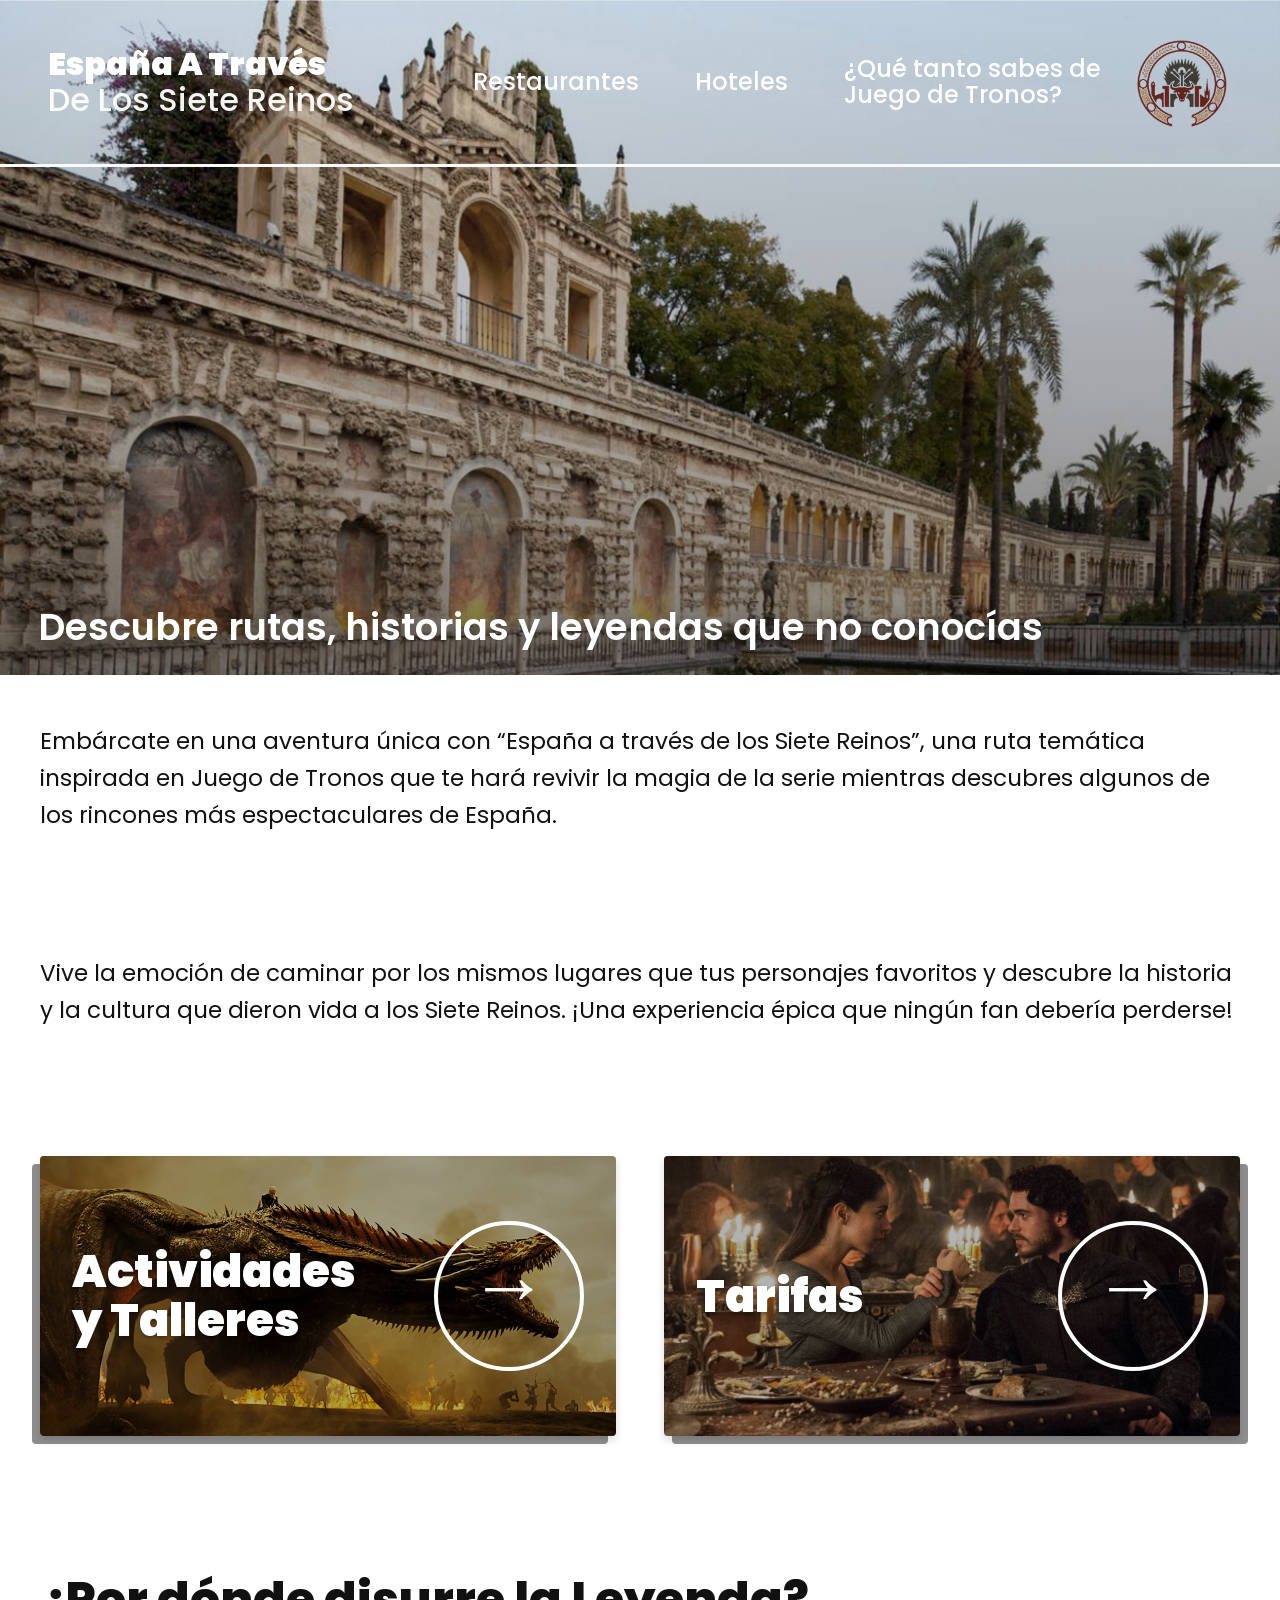
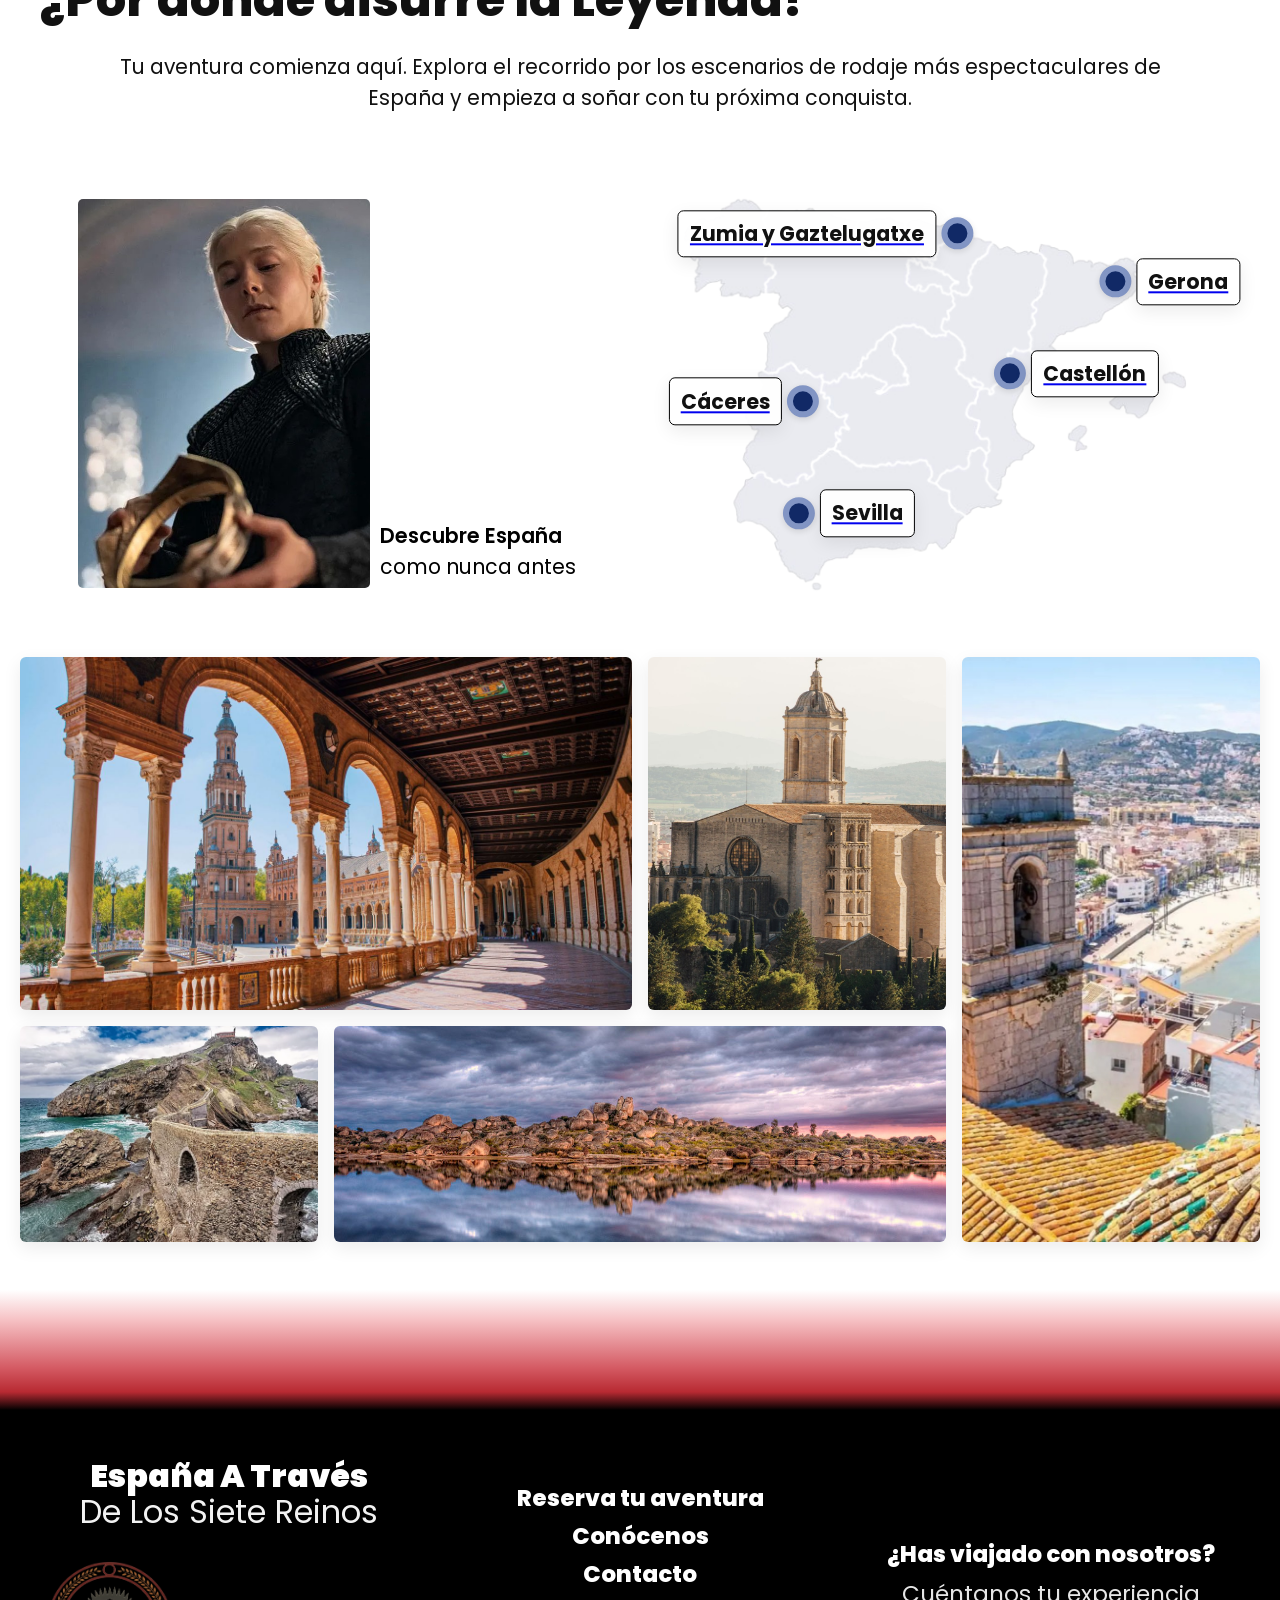
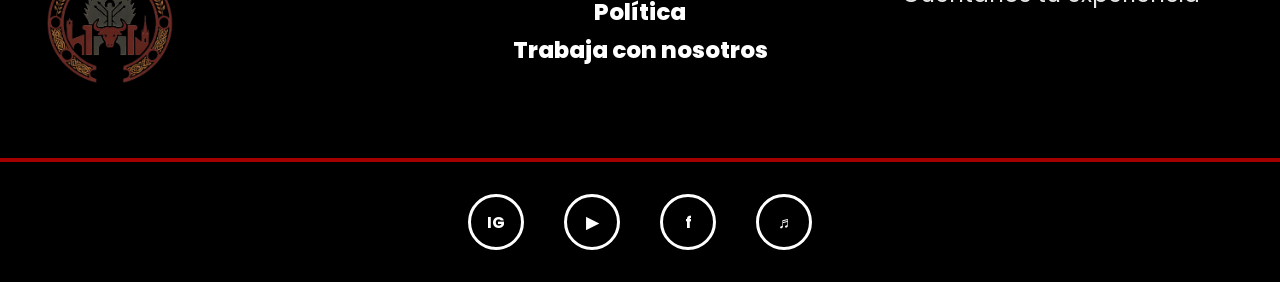
==== commit ac21e93e: "Todas las ciudades, navs, y talleres/tarifas. Queda revision de texto y ajustes menores." ====
--- a/index.html
+++ b/index.html
@@ -7,7 +7,7 @@
     <title>España A Través De Los 7 Reinos</title>
     <link href="https://fonts.googleapis.com/css2?family=Poppins:wght@400;600;800;900&display=swap" rel="stylesheet">
     <link rel="stylesheet" href="styles/main.css">
-    <link rel="icon" type="image/png" href="images/logo.png" />   
+    <link rel="icon" type="image/png" href="images/logo.png" />
 </head>
 
 <body>
@@ -20,12 +20,12 @@
                 </span>
             </div>
             <nav class="main-nav">
-                <a href="#">Restaurantes</a>
-                <a href="#">Hoteles</a>
+                <a href="pages/nav/restaurantes.html">Restaurantes</a>
+                <a href="pages/nav/hoteles.html">Hoteles</a>
                 <a href="#" class="mainNavFix">¿Qué tanto sabes de Juego de Tronos?</a>
             </nav>
 
-            <div class="logo-circle"><img src="images/logo.png" alt=""></div>
+            <a href="index.html" class="logo-circle"><img src="images/logo.png" alt=""></a>
         </div>
     </header>
 
@@ -53,14 +53,14 @@
                     <img src="images/actividadesTalleres.webp" alt="Actividades y Talleres">
                     <div class="card-overlay">
                         <h3>Actividades<br>y Talleres</h3>
-                        <div class="card-icon">→</div>
+                        <div class="card-icon" id="iconoTalleres" data-route="pages/talleres.html">→</div>
                     </div>
                 </div>
                 <div class="card">
                     <img src="images/tarifas.jpeg" alt="Tarifas">
                     <div class="card-overlay">
                         <h3>Tarifas</h3>
-                        <div class="card-icon">→</div>
+                        <div class="card-icon" id="iconoTarifas" data-route="pages/tarifas.html">→</div>
                     </div>
                 </div>
             </div>
@@ -81,49 +81,64 @@
                     <img src="images/spainMap/spainMap.png" alt="Mapa de España">
                     <!-- aquí se podrán posicionar los marcadores dinámicamente más adelante -->
                     <!-- Pines de ejemplo -->
-                    <div class="map-pin" style="left:33%; top:80%;">
+                    <a href="pages/cities/sevilla.html" class="map-pin" style="left:33%; top:80%;">
+
                         <span class="pin-dot" aria-hidden="true"></span>
                         <span class="pin-label">Sevilla</span>
-                    </div>
+                    </a>
 
-                    <div class="map-pin label-left" style="left:15%; top:52%;">
+                    <a href="pages/cities/caceres.html" class="map-pin label-left" style="left:15%; top:52%;">
                         <span class="pin-dot" aria-hidden="true"></span>
                         <span class="pin-label">Cáceres</span>
-                    </div>
+                    </a>
 
-                    <div class="map-pin" style="left:72%; top:45%;">
+
+                    <a href="pages/cities/castellon.html" class="map-pin" style="left:72%; top:45%;">
                         <span class="pin-dot" aria-hidden="true"></span>
                         <span class="pin-label">Castellón</span>
-                    </div>
+                    </a>
 
-                    <div class="map-pin" style="left:88%; top:22%;">
+
+                    <a href="pages/cities/gerona.html" class="map-pin" style="left:88%; top:22%;">
                         <span class="pin-dot" aria-hidden="true"></span>
                         <span class="pin-label">Gerona</span>
-                    </div>
+                    </a>
+                    </a>
 
-                    <div class="map-pin label-left" style="left:29%; top:10%;">
+                    <a href="pages/cities/bilbao.html" class="map-pin label-left" style="left:29%; top:10%;">
                         <span class="pin-dot" aria-hidden="true"></span>
                         <span class="pin-label">Zumia y Gaztelugatxe</span>
-                    </div>
+                    </a>
+
                 </div>
             </div>
         </section>
         <section class="gallery-section">
             <div class="gallery-grid">
                 <figure class="gallery-item gallery-sevilla">
-                    <img src="images/gallery/Sevilla%201.jpeg" alt="Sevilla">
+                    <a href="pages/cities/sevilla.html">
+                        <img src="../../images/gallery/Sevilla%201.jpeg" alt="Sevilla">
+                    </a>
                 </figure>
                 <figure class="gallery-item gallery-gerona">
-                    <img src="images/gallery/Gerona%202.jpeg" alt="Gerona">
+                    <a href="pages/cities/gerona.html">
+                        <img src="../../images/gallery/Gerona%202.jpeg" alt="Gerona">
+                    </a>
                 </figure>
                 <figure class="gallery-item gallery-castellon">
-                    <img src="images/gallery/Castellon%203.jpeg" alt="Castellón">
+                    <a href="pages/cities/castellon.html">
+                        <img src="../../images/gallery/Castellon%203.jpeg" alt="Castellón">
+                    </a>
                 </figure>
                 <figure class="gallery-item gallery-gaztelugatxe">
-                    <img src="images/gallery/Gaxtelugatxe%204.jpeg" alt="Gaztelugatxe">
+                    <a href="pages/cities/bilbao.html">
+                        <img src="../../images/gallery/Gaxtelugatxe%204.jpeg" alt="Gaztelugatxe">
+                    </a>
                 </figure>
                 <figure class="gallery-item gallery-caceres">
-                    <img src="images/gallery/Caceres%205.jpeg" alt="Cáceres">
+                    <a href="pages/cities/caceres.html">
+                        <img src="../../images/gallery/Caceres%205.jpeg" alt="Cáceres">
+                    </a>
                 </figure>
             </div>
         </section>
@@ -168,4 +183,5 @@
     </section>
     <script src="scripts/main.js" defer></script>
 </body>
+
 </html>
--- a/styles/main.css
+++ b/styles/main.css
@@ -55,6 +55,7 @@
 }
 
 /* Portada */
+
 .hero {
     position: relative;
     background-image: url("../images/hero.png");
@@ -379,11 +380,19 @@
 .gallery-caceres {
     grid-column: 3 / span 4;
     grid-row: 2;
+    align-self: stretch;
+    height: 100%;
+}
+
+.gallery-item {
+    height: 100%;
 }
 
 .gallery-item img {
     width: 100%;
+    height: 100%;
     display: block;
+    object-fit: cover;
     border-radius: 6px;
     box-shadow: 0 6px 18px rgba(0, 0, 0, 0.08);
 }
@@ -554,16 +563,16 @@
 
 }
 
-@media (max-width: 900px) {
+@media (max-width: 700px) {
     .footer-inner {
         flex-direction: column;
-        align-items: flex-start;
+        align-items: center;
         padding: 2rem 20px;
         gap: 1.5rem;
     }
 
     .footer-brand {
-        display: flex;
+        display: block;
         gap: 1rem;
         align-items: center;
     }
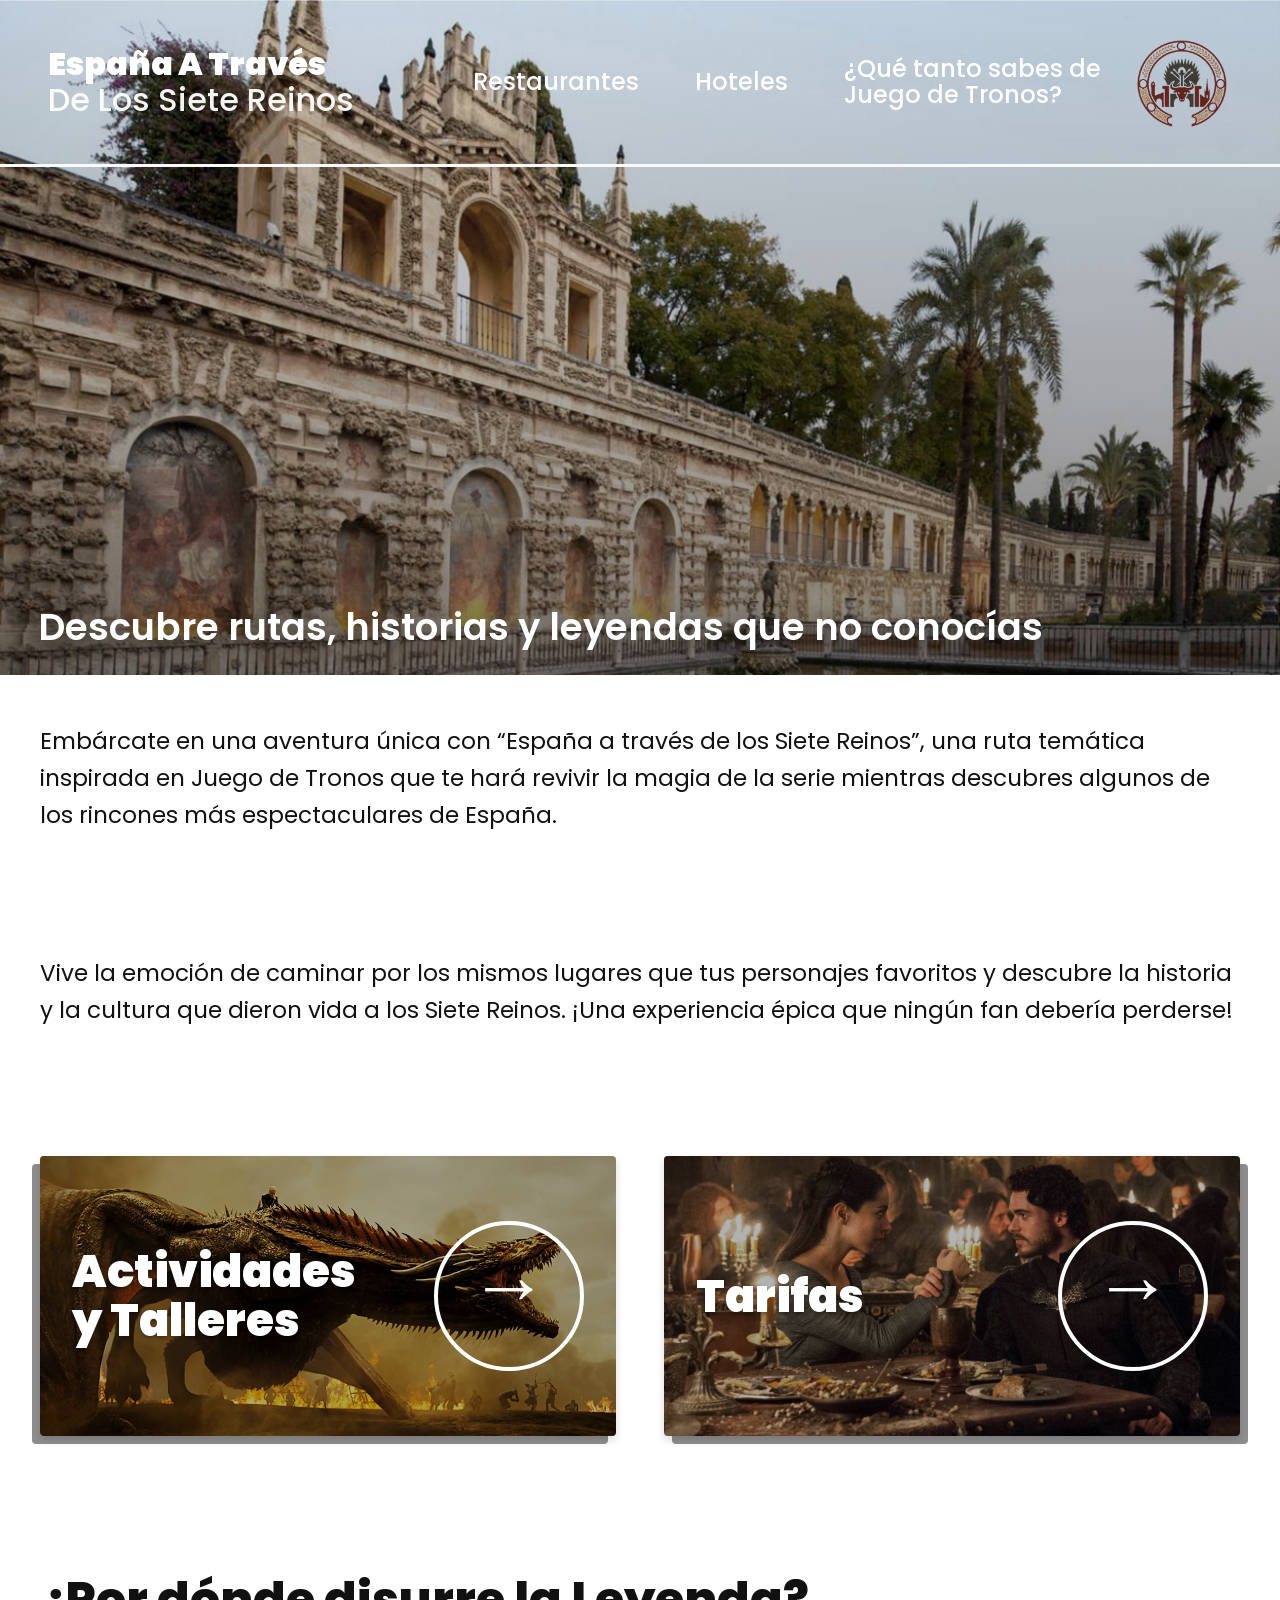
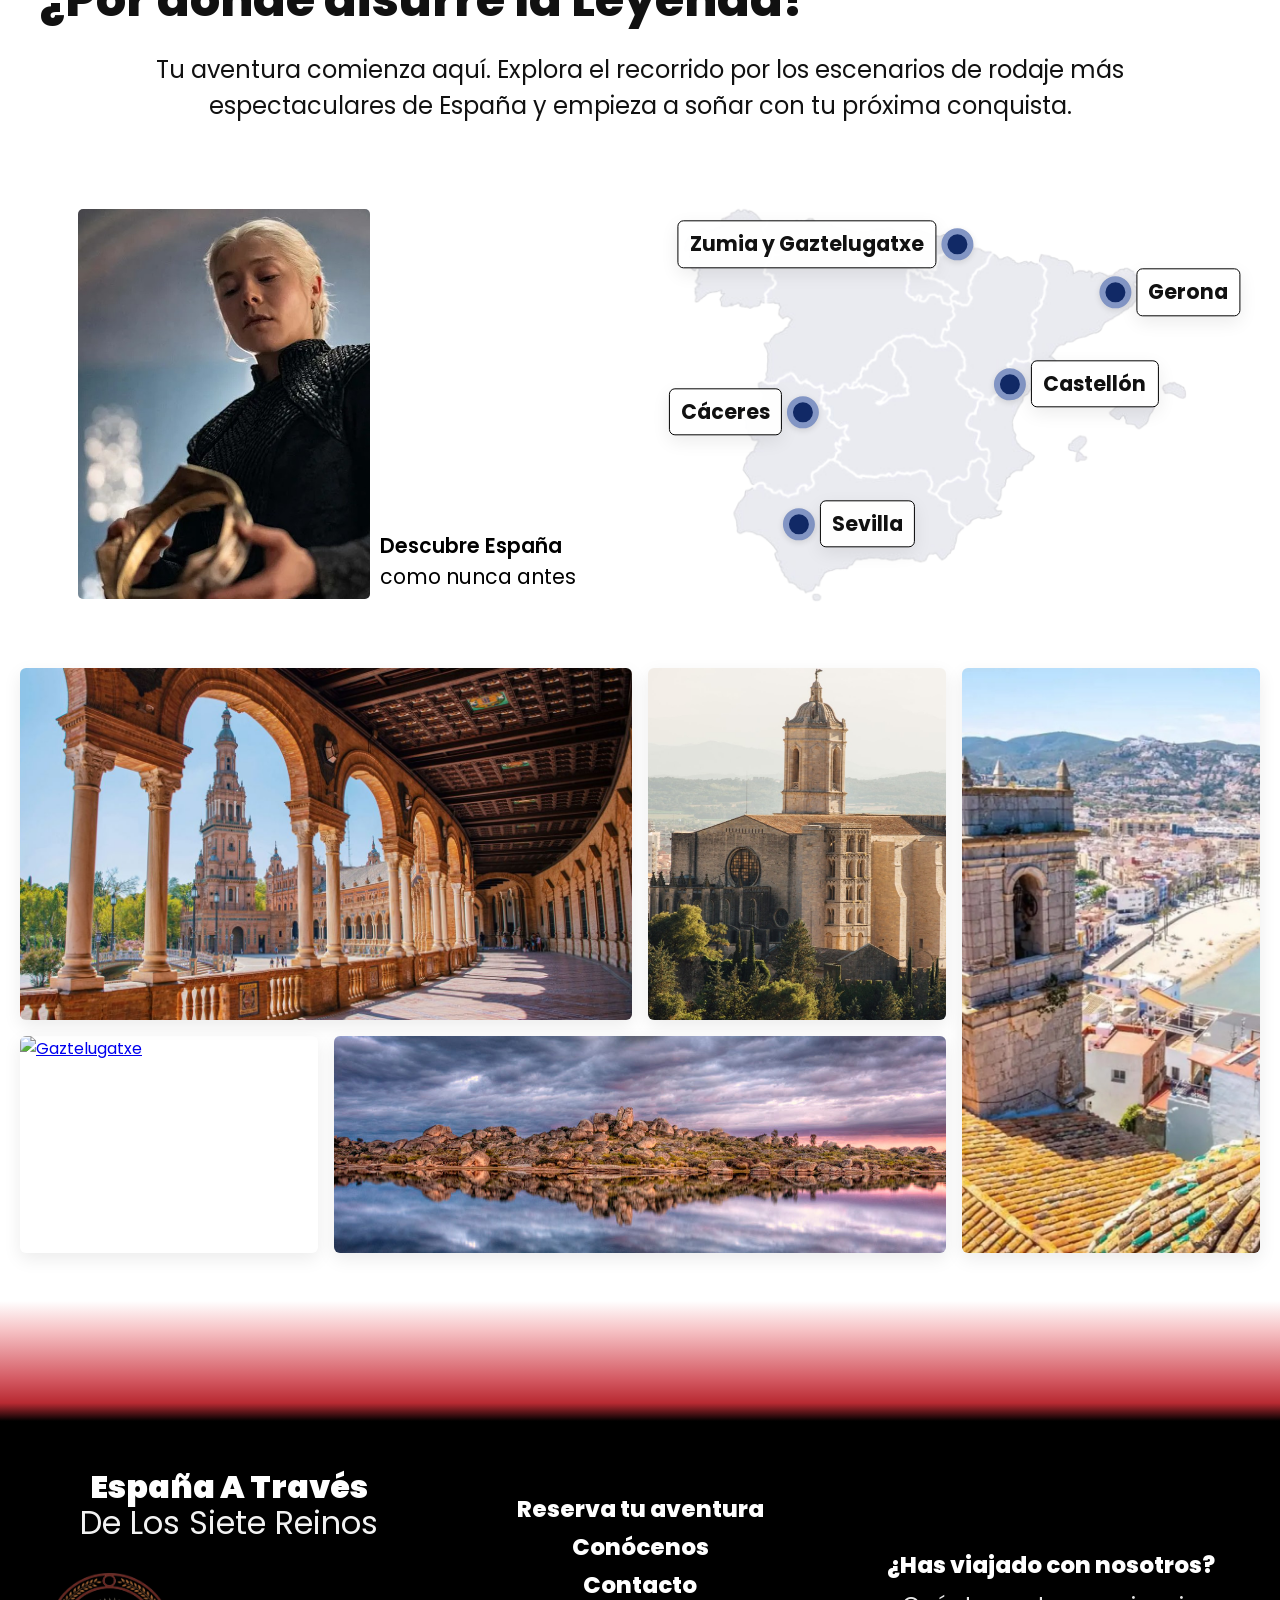
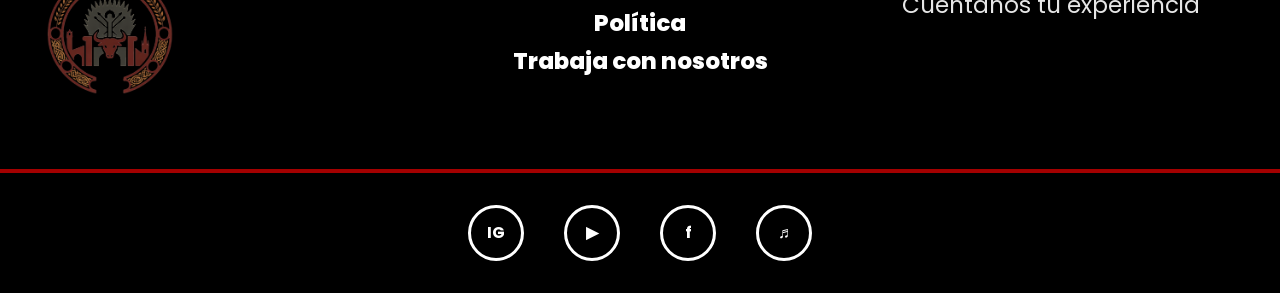
==== commit 689422f3: "ajuste al index" ====
--- a/index.html
+++ b/index.html
@@ -117,27 +117,27 @@
             <div class="gallery-grid">
                 <figure class="gallery-item gallery-sevilla">
                     <a href="pages/cities/sevilla.html">
-                        <img src="../../images/gallery/Sevilla%201.jpeg" alt="Sevilla">
+                        <img src="images/gallery/Sevilla 1.jpeg" alt="Sevilla">
                     </a>
                 </figure>
                 <figure class="gallery-item gallery-gerona">
                     <a href="pages/cities/gerona.html">
-                        <img src="../../images/gallery/Gerona%202.jpeg" alt="Gerona">
+                        <img src="images/gallery/Gerona 2.jpeg" alt="Gerona">
                     </a>
                 </figure>
                 <figure class="gallery-item gallery-castellon">
                     <a href="pages/cities/castellon.html">
-                        <img src="../../images/gallery/Castellon%203.jpeg" alt="Castellón">
+                        <img src="images/gallery/Castellon 3.jpeg" alt="Castellón">
                     </a>
                 </figure>
                 <figure class="gallery-item gallery-gaztelugatxe">
                     <a href="pages/cities/bilbao.html">
-                        <img src="../../images/gallery/Gaxtelugatxe%204.jpeg" alt="Gaztelugatxe">
+                        <img src="images/gallery/Gaztelugatxe 4.jpeg" alt="Gaztelugatxe">
                     </a>
                 </figure>
                 <figure class="gallery-item gallery-caceres">
                     <a href="pages/cities/caceres.html">
-                        <img src="../../images/gallery/Caceres%205.jpeg" alt="Cáceres">
+                        <img src="images/gallery/Caceres 5.jpeg" alt="Cáceres">
                     </a>
                 </figure>
             </div>
--- a/styles/main.css
+++ b/styles/main.css
@@ -249,7 +249,7 @@
 .route-section .route-intro {
     margin-top: 1rem;
     margin-bottom: 5rem;
-    font-size: clamp(1rem, 1.6vw, 1.8rem);
+    font-size: clamp(1.5rem, 1.6vw, 1.8rem);
     line-height: 1.5;
     text-align: center;
 }
@@ -318,6 +318,7 @@
     gap: 0.3rem;
     transform: translate(-50%, -50%);
     pointer-events: auto;
+    text-decoration: none;
 }
 
 .map-pin .pin-dot {
@@ -340,6 +341,7 @@
     white-space: nowrap;
     border: 1px solid #000;
     font-size: clamp(0.2rem, 1.6vw, 1.3rem);
+    text-decoration: none;
 }
 
 .map-pin.label-left {
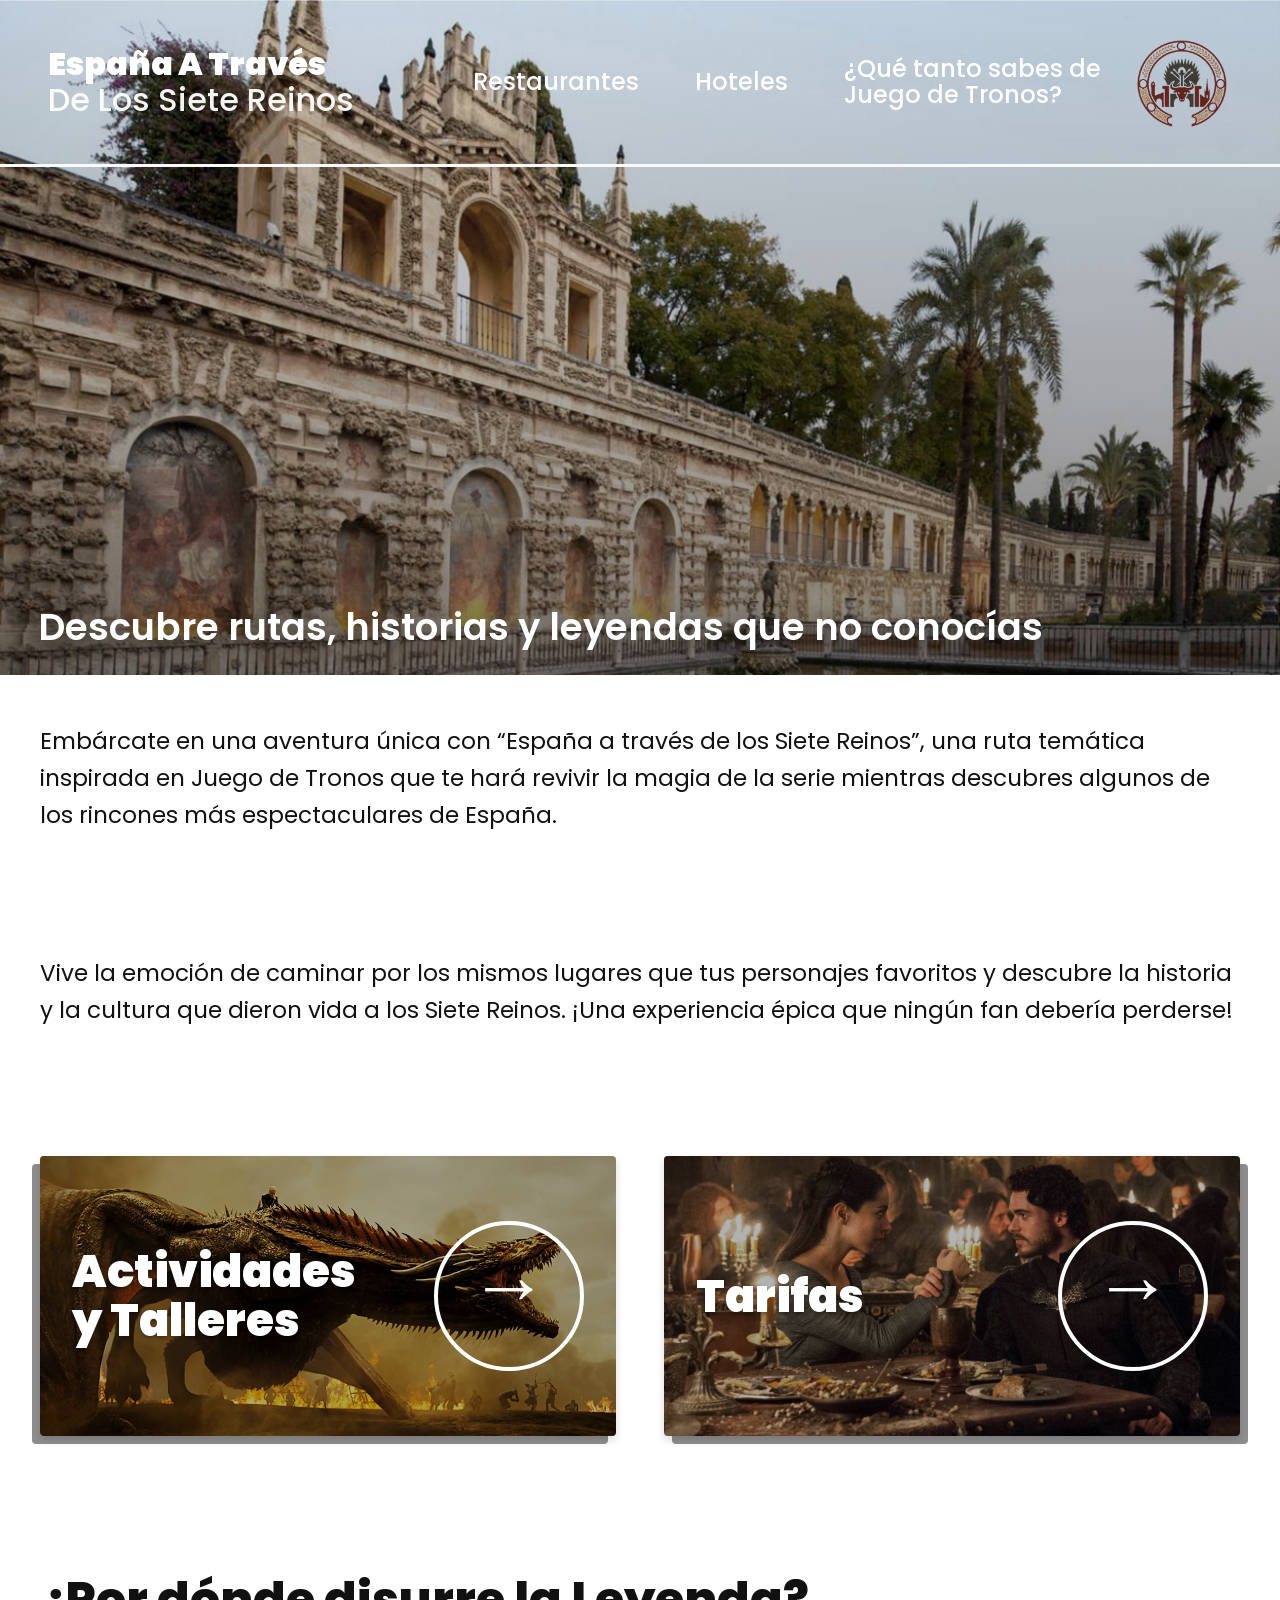
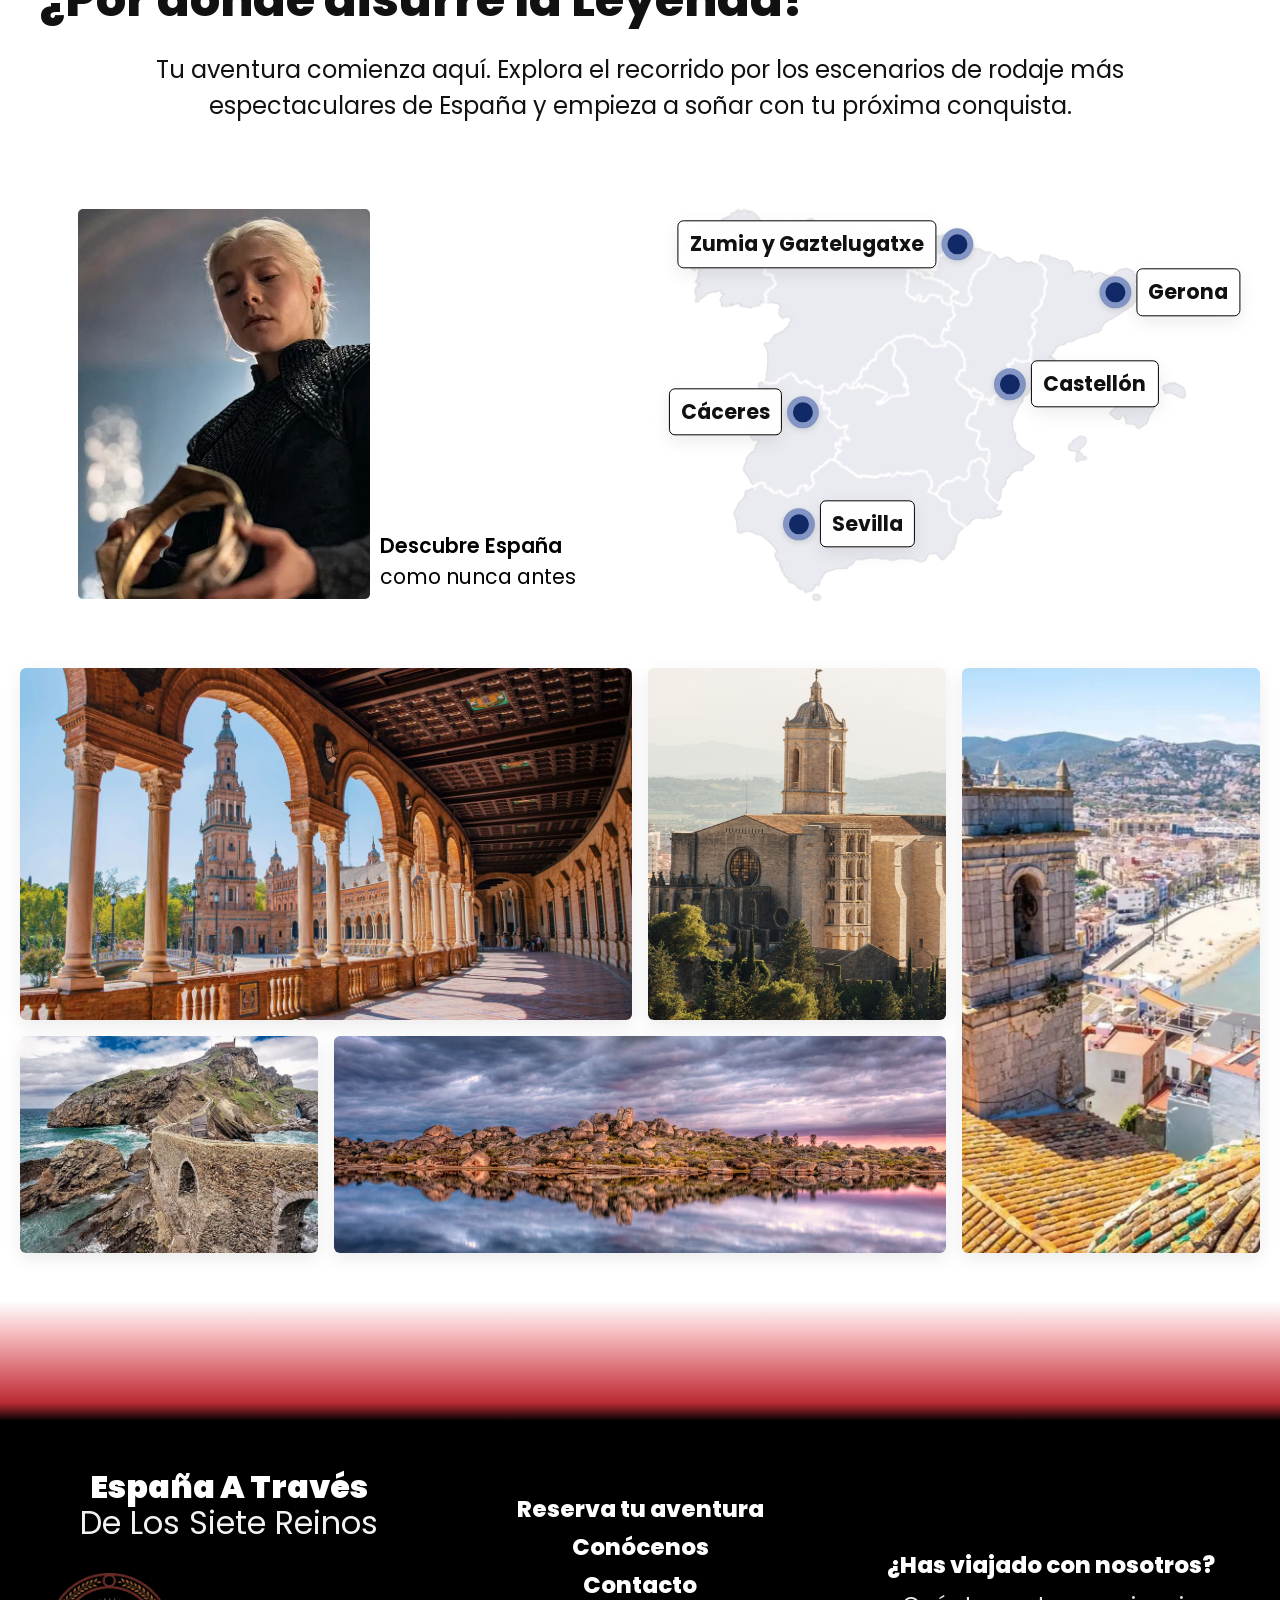
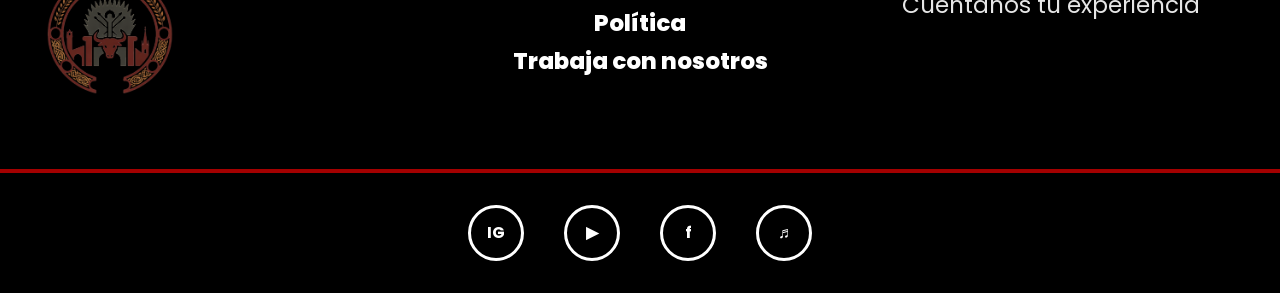
==== commit b1c6fa31: "ajuste a gallery bilbao e quitar subrayado de a de webkit" ====
--- a/index.html
+++ b/index.html
@@ -132,7 +132,7 @@
                 </figure>
                 <figure class="gallery-item gallery-gaztelugatxe">
                     <a href="pages/cities/bilbao.html">
-                        <img src="images/gallery/Gaztelugatxe 4.jpeg" alt="Gaztelugatxe">
+                        <img src="images/gallery/Gaxtelugatxe 4.jpeg" alt="Gaztelugatxe">
                     </a>
                 </figure>
                 <figure class="gallery-item gallery-caceres">
--- a/styles/main.css
+++ b/styles/main.css
@@ -320,6 +320,9 @@
     pointer-events: auto;
     text-decoration: none;
 }
+ a:-webkit-any-link {
+    text-decoration: none;
+ }
 
 .map-pin .pin-dot {
     width: 2rem;
